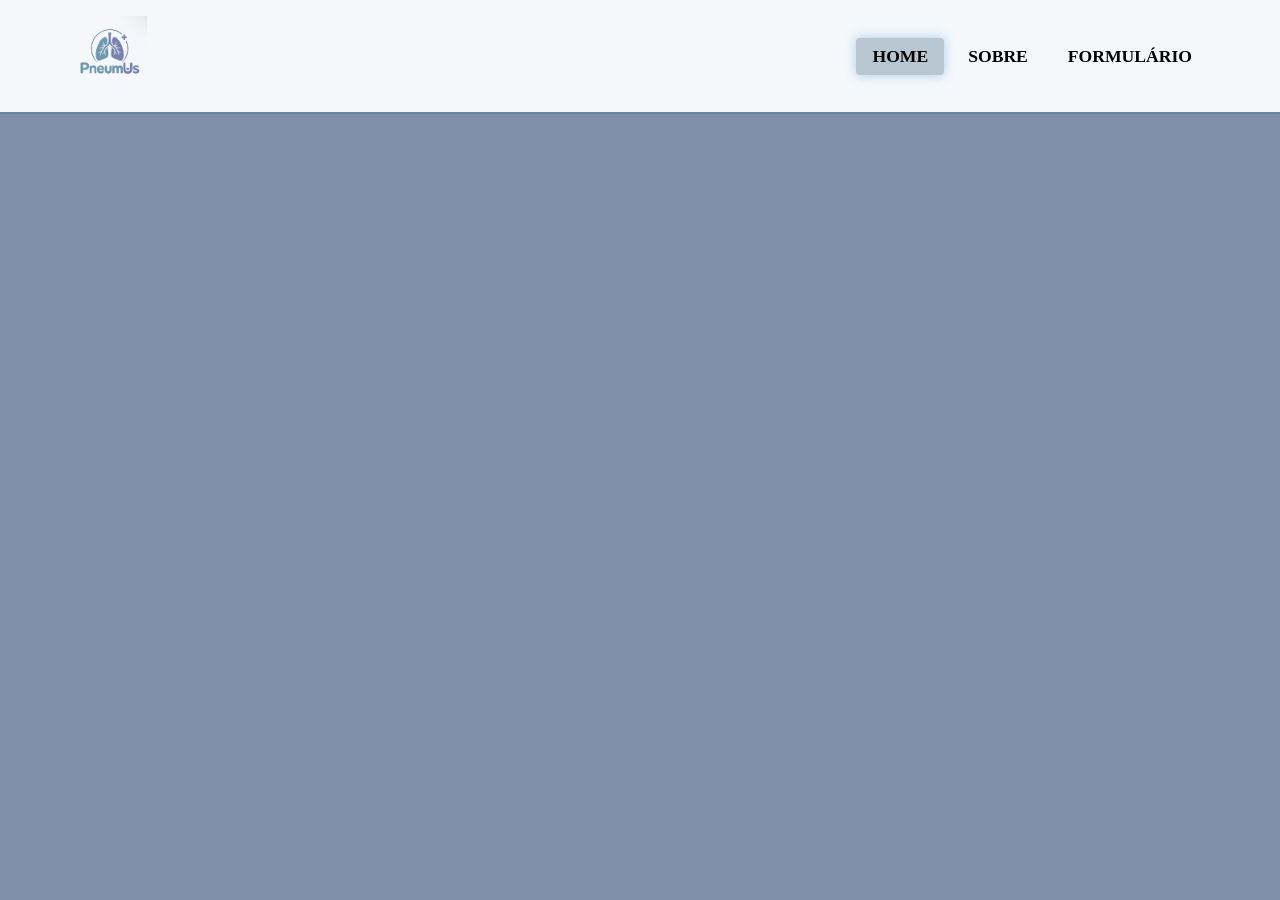
==== index.html @ 7780b3ae "Add files via upload" ====
<!DOCTYPE html>
<html lang="pt-br">
    <head>
        <title>PneumUs - Home</title>
        <meta charset="UTF-8">
        <link rel="icon" type="image/jpg" href="componentes/img/logo.jpg">
        <link rel="stylesheet" href="componentes/style.css">
    </head>
    <body>
        <header>
            <div class="nav-container">
                <a style="margin-right: 20px;" href="#" class="logo"><img src="componentes/img/logo.jpg" width="75" height="75"></span></a>
                <nav>
                    <ul class="nav-menu">
                        <li><a href="#" class="nav-link active">Home</a></li>
                        <li><a href="componentes/" class="nav-link">Sobre</a></li>
                        <li><a href="componentes/" class="nav-link">Formulário</a></li>
                    </ul>
                </nav>
            </div>
        </header>
        <main>
            <h1>PneumUs</h1>
        </main>
    </body>
</html>
---- componentes/style.css ----
:root {
    --azul-acizentado: #8090AA;
    --azul-escuro: rgb(36, 103, 192);
    --azul-medio: rgba(102, 128, 156, 0.96);;
    --azul-vibrante: #1E88E5;
    --azul-claro: #64B5F6;
    --azul-neon: #00A8FF;
    --branco: #F5F9FF;
    --cinza-azulado: #000000;
}

* {
    margin: 0;
    padding: 0;
    box-sizing: border-box;
    scrollbar-width: none;
    -ms-overflow-style: none;
}

*::-webkit-scrollbar {
    display: none;
}

html {
    scroll-behavior: smooth;
}

body {
    background-color: var(--azul-acizentado);
}

header {
    background: rgba(244, 248, 251, 1);
    border-bottom: 2px solid var(--azul-medio);
    position: fixed;
    width: 100%;
    top: 0;
    z-index: 1000;
    backdrop-filter: blur(12px);
    -webkit-backdrop-filter: blur(12px);
}

.nav-container {
    max-width: 1200px;
    margin: 0 auto;
    display: flex;
    justify-content: space-between;
    align-items: center;
    padding: 1rem 2rem;
}

.logo {
    font-family: var(--font-header);
    font-size: 1.3rem;
    font-weight: bold;
    color: var(--branco);
    text-decoration: none;
    letter-spacing: 1px;
}

.logo span {
    color: var(--azul-neon);
}

nav {
    display: flex;
    align-items: center;
    gap: 1.5rem;
}

.nav-menu {
    display: flex;
    list-style: none;
    gap: 0.5rem;
    align-items: center;
}

.nav-menu li {
    position: relative;
}

.nav-link {
    font-family: var(--font-sub);
    color: var(--cinza-azulado);
    text-decoration: none;
    font-size: 1.1rem;
    font-weight: 600;
    text-transform: uppercase;
    text-align: center;
    padding: 0.5rem 1rem;
    border-radius: 4px;
    transition: var(--transition);
    display: block;
}

.nav-link:hover,
.nav-link.active,
.nav-menu li:hover>.nav-link {
    color: var(--cinza-azulado) !important;
    background: rgba(5, 50, 86, 0.25) !important;
    box-shadow: 0 0 12px rgba(0, 98, 179, 0.3);
}

@keyframes menuFade {
    from {
        opacity: 0;
        transform: translateX(-50%) translateY(5px);
    }
    to {
        opacity: 1;
        transform: translateX(-50%) translateY(0);
    }
}
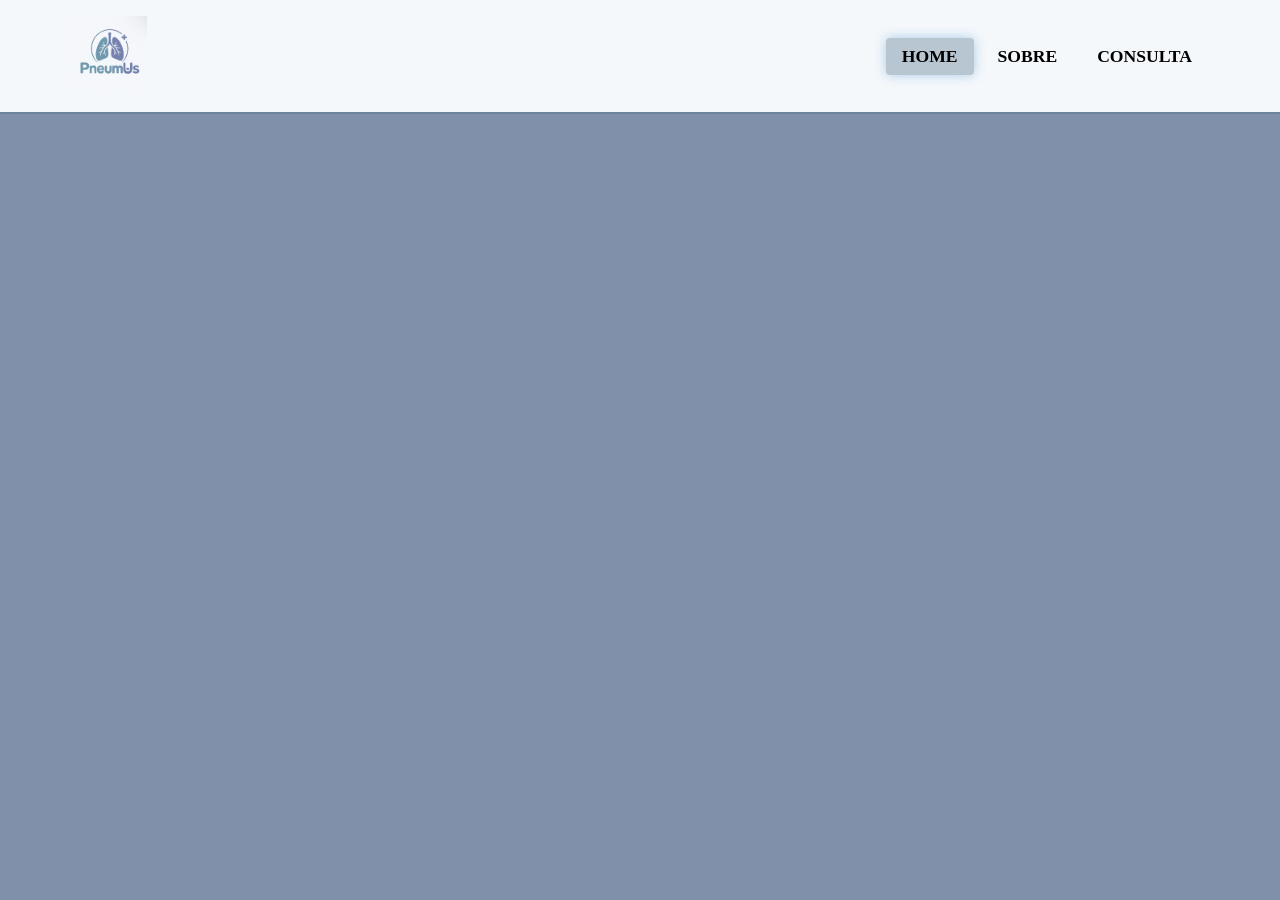
==== commit 3b5a36aa: "Update navigation links in index.html" ====
--- a/index.html
+++ b/index.html
@@ -14,7 +14,7 @@
                     <ul class="nav-menu">
                         <li><a href="#" class="nav-link active">Home</a></li>
                         <li><a href="componentes/" class="nav-link">Sobre</a></li>
-                        <li><a href="componentes/" class="nav-link">Formulário</a></li>
+                        <li><a href="componentes/" class="nav-link">Consulta</a></li>
                     </ul>
                 </nav>
             </div>
@@ -23,4 +23,4 @@
             <h1>PneumUs</h1>
         </main>
     </body>
-</html>+</html>
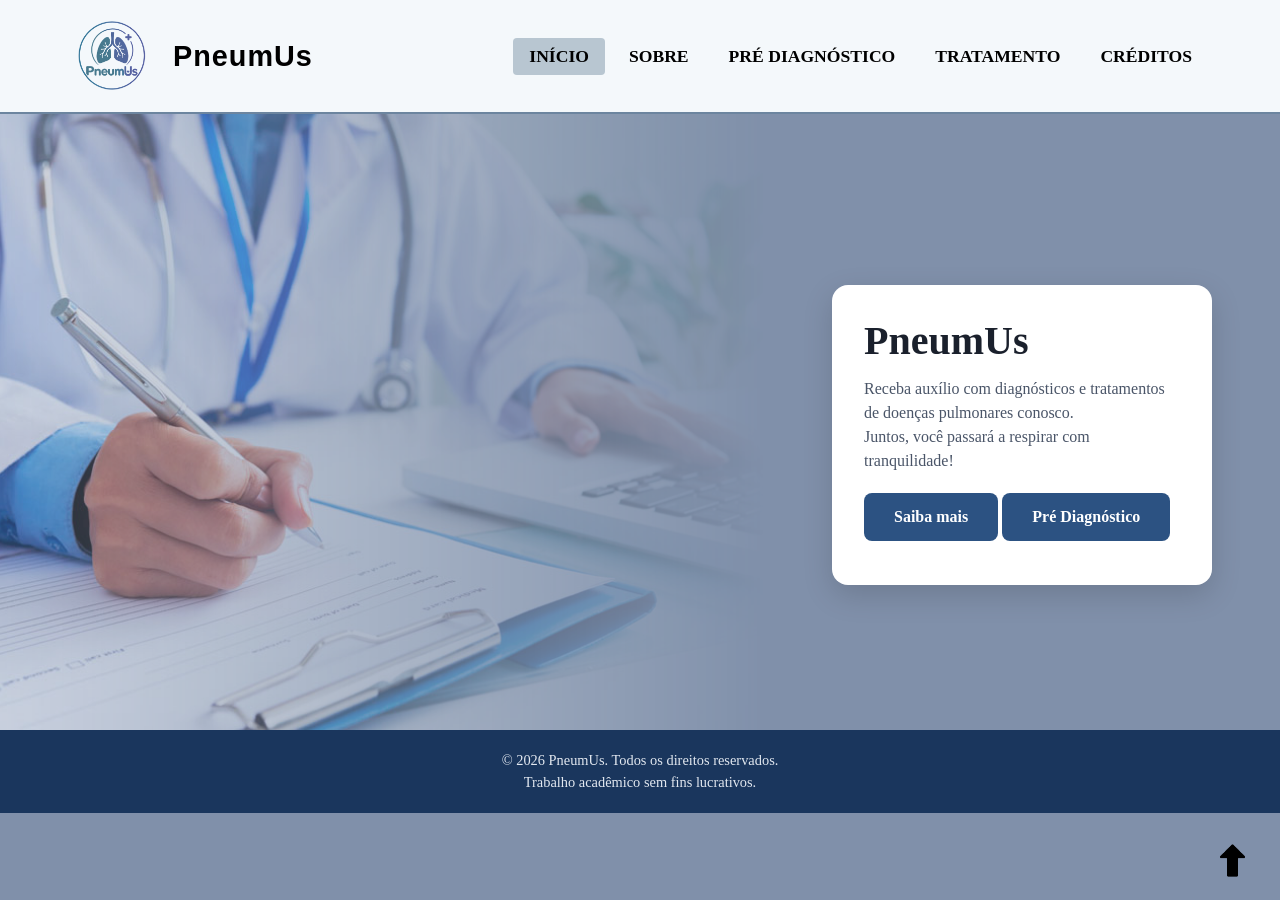
==== commit 49aef6a8: "Add files via upload" ====
--- a/index.html
+++ b/index.html
@@ -3,24 +3,38 @@
     <head>
         <title>PneumUs - Home</title>
         <meta charset="UTF-8">
-        <link rel="icon" type="image/jpg" href="componentes/img/logo.jpg">
+        <link rel="icon" type="image/jpg" href="componentes/img/logo.png">
         <link rel="stylesheet" href="componentes/style.css">
     </head>
     <body>
         <header>
             <div class="nav-container">
-                <a style="margin-right: 20px;" href="#" class="logo"><img src="componentes/img/logo.jpg" width="75" height="75"></span></a>
+                <div class="brand">
+                    <a style="margin-right: 20px;" href="#" class="logo"><img src="componentes/img/logo.png" width="75" height="75"></a>
+                    <a style="margin-right: 20px;" href="#" class="logof">PneumUs</a>
+                </div>
                 <nav>
                     <ul class="nav-menu">
-                        <li><a href="#" class="nav-link active">Home</a></li>
-                        <li><a href="componentes/" class="nav-link">Sobre</a></li>
-                        <li><a href="componentes/" class="nav-link">Consulta</a></li>
+                        <li><a href="#" class="nav-link active">Início</a></li>
+                        <li><a href="componentes/sobre.html" class="nav-link">Sobre</a></li>
+                        <li><a href="componentes/diagnostico.html" class="nav-link">Pré Diagnóstico</a></li>
+                        <li><a href="componentes/tratamento.html" class="nav-link">Tratamento</a></li>
+                        <li><a href="componentes/creditos.html" class="nav-link">Créditos</a></li>
                     </ul>
                 </nav>
             </div>
         </header>
         <main>
-            <h1>PneumUs</h1>
+            <div class="card-info">
+                <h2>PneumUs</h2>
+                <p>Receba auxílio com diagnósticos e tratamentos de doenças pulmonares conosco.<br>Juntos, você passará a respirar com tranquilidade!</p>
+                <a href="componentes/sobre.html" class="card-botao">Saiba mais</a>
+                <a href="componentes/diagnostico.html" class="card-botao">Pré Diagnóstico</a>
+            </div>
         </main>
+        <footer class="rodape">
+            <a class="ancora" href="#"><img src="componentes/img/seta.png" width="35" height="35"></a>
+            <p>&copy; 2026 PneumUs. Todos os direitos reservados.<br>Trabalho acadêmico sem fins lucrativos.</p>
+        </footer>
     </body>
-</html>
+</html>
--- a/componentes/style.css
+++ b/componentes/style.css
@@ -1,113 +1,800 @@
 :root {
-    --azul-acizentado: #8090AA;
-    --azul-escuro: rgb(36, 103, 192);
-    --azul-medio: rgba(102, 128, 156, 0.96);;
-    --azul-vibrante: #1E88E5;
-    --azul-claro: #64B5F6;
-    --azul-neon: #00A8FF;
-    --branco: #F5F9FF;
-    --cinza-azulado: #000000;
+  --azul-acizentado: #8090AA;
+  --azul-escuro: rgb(36, 103, 192);
+  --azul-medio: rgba(102, 128, 156, 0.96);
+  ;
+  --azul-vibrante: #002b51;
+  --azul-claro: #64B5F6;
+  --azul-neon: #00A8FF;
+  --branco: #000000;
+  --blanco: #FFFFFF;
+  --cinza-azulado: #000000;
+  --font-header: 'Orbitron', sans-serif;
+  --transition: all 0.3s ease;
 }
 
 * {
-    margin: 0;
-    padding: 0;
-    box-sizing: border-box;
-    scrollbar-width: none;
-    -ms-overflow-style: none;
+  margin: 0;
+  padding: 0;
+  box-sizing: border-box;
+  scrollbar-width: none;
+  -ms-overflow-style: none;
 }
 
 *::-webkit-scrollbar {
-    display: none;
+  display: none;
 }
 
 html {
-    scroll-behavior: smooth;
+  scroll-behavior: smooth;
 }
 
 body {
-    background-color: var(--azul-acizentado);
+  height: auto;
+  min-height: 100%;
+  margin: 0;
+  display: flex;
+  flex-direction: column;
+  background: var(--azul-acizentado);
+  padding: 0;
 }
 
 header {
-    background: rgba(244, 248, 251, 1);
-    border-bottom: 2px solid var(--azul-medio);
-    position: fixed;
-    width: 100%;
-    top: 0;
-    z-index: 1000;
-    backdrop-filter: blur(12px);
-    -webkit-backdrop-filter: blur(12px);
+  background: rgba(244, 248, 251, 1);
+  border-bottom: 2px solid var(--azul-medio);
+  position: fixed;
+  width: 100%;
+  top: 0;
+  z-index: 1000;
+  backdrop-filter: blur(12px);
+  -webkit-backdrop-filter: blur(12px);
 }
 
 .nav-container {
-    max-width: 1200px;
-    margin: 0 auto;
-    display: flex;
-    justify-content: space-between;
-    align-items: center;
-    padding: 1rem 2rem;
+  max-width: 1200px;
+  margin: 0 auto;
+  display: flex;
+  justify-content: space-between;
+  align-items: center;
+  padding: 1rem 2rem;
+}
+
+.brand {
+  display: flex;
+  align-items: center;
+  gap: 1px;
+}
+
+.logo img {
+  width: 80px;
+  height: auto;
+  display: block;
 }
 
 .logo {
-    font-family: var(--font-header);
-    font-size: 1.3rem;
-    font-weight: bold;
-    color: var(--branco);
-    text-decoration: none;
-    letter-spacing: 1px;
+  font-family: var(--font-header);
+  font-size: 1.8rem;
+  font-weight: bold;
+  color: var(--branco);
+  text-decoration: none;
+  letter-spacing: 1px;
+}
+
+.logof {
+  font-family: var(--font-header);
+  font-size: 1.8rem;
+  font-weight: bold;
+  color: var(--branco);
+  text-decoration: none;
+  letter-spacing: 1px;
 }
 
 .logo span {
-    color: var(--azul-neon);
+  color: var(--azul-neon);
 }
 
 nav {
-    display: flex;
-    align-items: center;
-    gap: 1.5rem;
+  display: flex;
+  align-items: center;
+  gap: 1.5rem;
 }
 
 .nav-menu {
-    display: flex;
-    list-style: none;
-    gap: 0.5rem;
-    align-items: center;
+  display: flex;
+  list-style: none;
+  gap: 0.5rem;
+  align-items: center;
 }
 
 .nav-menu li {
-    position: relative;
+  position: relative;
 }
 
 .nav-link {
-    font-family: var(--font-sub);
-    color: var(--cinza-azulado);
-    text-decoration: none;
-    font-size: 1.1rem;
-    font-weight: 600;
-    text-transform: uppercase;
-    text-align: center;
-    padding: 0.5rem 1rem;
-    border-radius: 4px;
-    transition: var(--transition);
-    display: block;
+  font-family: var(--font-sub);
+  color: var(--cinza-azulado);
+  text-decoration: none;
+  font-size: 1.1rem;
+  font-weight: 600;
+  text-transform: uppercase;
+  text-align: center;
+  padding: 0.5rem 1rem;
+  border-radius: 4px;
+  transition: var(--transition);
+  display: block;
 }
 
 .nav-link:hover,
 .nav-link.active,
 .nav-menu li:hover>.nav-link {
-    color: var(--cinza-azulado) !important;
-    background: rgba(5, 50, 86, 0.25) !important;
-    box-shadow: 0 0 12px rgba(0, 98, 179, 0.3);
+  color: var(--cinza-azulado) !important;
+  background: rgba(5, 50, 86, 0.25) !important;
 }
 
 @keyframes menuFade {
-    from {
-        opacity: 0;
-        transform: translateX(-50%) translateY(5px);
-    }
-    to {
-        opacity: 1;
-        transform: translateX(-50%) translateY(0);
-    }
+  from {
+    opacity: 0;
+    transform: translateX(-50%) translateY(5px);
+  }
+
+  to {
+    opacity: 1;
+    transform: translateX(-50%) translateY(0);
+  }
+}
+
+main {
+  width: 100%;
+  min-height: 730px;
+  position: relative;
+  background: var(--azul-acizentado);
+  display: flex;
+  align-items: center;
+  justify-content: flex-end;
+  padding: 132px 6% 40px 0;
+}
+
+main::after {
+  content: "";
+  position: absolute;
+  top: 0;
+  left: 0;
+  bottom: 0;
+  width: 60%;
+  height: 730px;
+  background-image: url('img/consultorio.png');
+  background-size: cover;
+  background-position: center;
+  opacity: 0.7;
+  z-index: 1;
+  -webkit-mask-image: linear-gradient(to right, black 0%, transparent 100%);
+  mask-image: linear-gradient(to right, black 0%, transparent 100%);
+}
+
+.diag-container {
+  width: 100%;
+  background: var(--azul-acizentado);
+  display: flex;
+  flex-direction: column;
+  align-items: center;
+  padding-top: 130px;
+  padding-bottom: 80px;
+  gap: 35px;
+  box-sizing: border-box;
+}
+
+.trat-container {
+  width: 100%;
+  min-height: 1375px;
+  height: auto;
+
+  background: var(--azul-acizentado);
+
+  display: flex;
+  flex-direction: column;
+  align-items: center;
+
+  padding: 130px 30px 80px;
+  gap: 35px;
+  box-sizing: border-box;
+}
+
+.trat-container .titulo {
+    position: relative;
+    margin: 0 auto;
+    text-align: center;
+}
+
+.cred-container {
+  width: 100%;
+  min-height: 400px;
+  height: auto;
+
+  background: var(--azul-acizentado);
+
+  display: flex;
+  flex-direction: column;
+  align-items: center;
+
+  padding: 130px 30px 80px;
+  gap: 35px;
+  box-sizing: border-box;
+}
+
+.cred-container .titulo {
+    position: relative;
+    margin: 0 auto;
+    text-align: center;
+}
+
+#questionario {
+  position: static;
+  top: auto;
+  left: auto;
+  transform: none;
+  margin: 0 auto;
+  width: 100%;
+  max-width: 1000px;
+  background-color: #ffffff;
+  padding: 40px;
+  border-radius: 8px;
+  box-shadow: 0px 4px 6px rgba(0, 0, 0, 0.1);
+}
+
+.card-sobre h2 {
+  color: #1a202c;
+  font-size: 2.5rem;
+  line-height: 1.2;
+  margin-bottom: 12px;
+}
+
+.card-sobre p {
+  margin-top: 20px;
+  color: #4a5568;
+  font-size: 1.3rem;
+  line-height: 1.5;
+  margin-bottom: 20px;
+}
+
+.card-botao {
+  display: inline-block;
+  background: #2c5282;
+  color: white;
+  padding: 15px 30px;
+  border-radius: 8px;
+  text-decoration: none;
+  font-weight: bold;
+  transition: background 0.2s;
+}
+
+.card-botao:hover {
+  background: #1a365d;
+}
+
+.card-sobre1 h2 {
+  color: #1a202c;
+  font-size: 2.5rem;
+  line-height: 1.2;
+  margin-bottom: 12px;
+}
+
+.card-sobre1 p {
+  margin-top: 20px;
+  color: #4a5568;
+  font-size: 1.3rem;
+  line-height: 1.5;
+  margin-bottom: 20px;
+}
+
+.card-sobre1 h5 {
+  margin-top: -25px;
+  margin-bottom: 25px;
+  font-size: 0.9rem;
+  color: #4a5568;
+}
+
+.card-botao {
+  display: inline-block;
+  background: #2c5282;
+  color: white;
+  padding: 15px 30px;
+  border-radius: 8px;
+  text-decoration: none;
+  font-weight: bold;
+  transition: background 0.2s;
+}
+
+.card-botao:hover {
+  background: #1a365d;
+}
+
+.card-sobre2 h2 {
+  color: #1a202c;
+  font-size: 2.5rem;
+  line-height: 1.2;
+  margin-bottom: 12px;
+}
+
+.card-sobre2 p {
+  margin-top: 20px;
+  color: #4a5568;
+  font-size: 1.3rem;
+  line-height: 1.5;
+  margin-bottom: 20px;
+}
+
+.card-botao {
+  display: inline-block;
+  background: #2c5282;
+  color: white;
+  padding: 15px 30px;
+  border-radius: 8px;
+  text-decoration: none;
+  font-weight: bold;
+  transition: background 0.2s;
+}
+
+.card-botao:hover {
+  background: #1a365d;
+}
+
+.card-info {
+  position: absolute;
+  left: 65%;
+  top: 39%;
+  transform: translateY(-50%);
+  right: auto;
+  margin-left: 0;
+  z-index: 2;
+  width: 380px;
+  height: 300px;
+  background: #ffffff;
+  border-radius: 16px;
+  padding: 32px;
+  box-shadow: 0 10px 30px rgba(0, 0, 0, 0.15);
+  transition: all 0.3s ease;
+  transform: translateY(0);
+}
+
+.card-info:hover {
+  transform: translateY(-8px);
+  box-shadow: 0 20px 40px rgba(0, 0, 0, 0.2);
+}
+
+.card-tag {
+  display: inline-block;
+  background: #e8f0fe;
+  color: #2c5282;
+  padding: 4px 12px;
+  border-radius: 20px;
+  font-size: 0.8rem;
+  font-weight: bold;
+  margin-bottom: 12px;
+}
+
+.card-info h2 {
+  color: #1a202c;
+  font-size: 2.5rem;
+  line-height: 1.2;
+  margin-bottom: 12px;
+}
+
+.card-info p {
+  color: #4a5568;
+  line-height: 1.5;
+  margin-bottom: 20px;
+}
+
+.card-botao {
+  display: inline-block;
+  background: #2c5282;
+  color: white;
+  padding: 15px 30px;
+  border-radius: 8px;
+  text-decoration: none;
+  font-weight: bold;
+  transition: background 0.2s;
+}
+
+.card-botao:hover {
+  background: #1a365d;
+}
+
+footer {
+  position: relative;
+  z-index: 10;
+  background: #1a365d;
+  color: #e2e8f0;
+  text-align: center;
+  padding: 20px 2rem;
+  font-size: 0.9rem;
+  line-height: 1.5;
+  width: 100%;
+  margin-top: 0;
+}
+
+
+.ancora {
+  position: fixed;
+  bottom: 15px;
+  right: 30px;
+}
+
+.ancora img {
+  transition: transform 0.3s ease-in-out;
+}
+
+.ancora img:hover {
+  transform: scale(1.2);
+  transition-duration: 500ms;
+}
+
+#resultado {
+  display: block;
+  position: relative;
+  z-index: 1;
+  width: 100%;
+  margin-top: 20px;
+  padding: 15px;
+  box-sizing: border-box;
+  color: #1a202c;
+  background-color: #f4f8fb;
+  border-radius: 8px;
+  overflow-wrap: break-word;
+}
+
+#resultado h2 {
+  margin-bottom: 15px;
+  color: #1a202c;
+  font-size: 1.5rem;
+}
+
+.condicao-resultado {
+  margin: 15px 0;
+  padding: 15px;
+  background: #ffffff;
+  border-left: 4px solid #2c5282;
+  border-radius: 6px;
+}
+
+.condicao-resultado h3 {
+  margin-bottom: 8px;
+  color: #2c5282;
+}
+
+#resultado p {
+  margin: 10px 0;
+  line-height: 1.6;
+}
+
+
+.modulo {
+  margin: 24px 0;
+}
+
+.modulo h2 {
+  margin-bottom: 16px;
+  color: #2c5282;
+}
+
+.pergunta {
+  border: 0;
+  border-bottom: 1px solid #d9e2ec;
+  padding: 16px 0;
+  margin: 0;
+}
+
+.pergunta legend {
+  font-weight: 600;
+  margin-bottom: 12px;
+  line-height: 1.5;
+}
+
+.opcao-resposta {
+  display: inline-flex;
+  align-items: center;
+  gap: 5px;
+  margin: 6px 12px 6px 0;
+  font-size: 0.95rem;
+}
+
+.opcao-resposta input {
+  accent-color: #2c5282;
+}
+
+#perguntas section[hidden] {
+  display: none !important;
+}
+
+#questionario button[type="submit"] {
+  margin-top: 20px;
+  padding: 12px 20px;
+  border: 0;
+  border-radius: 6px;
+  background: #2c5282;
+  color: white;
+  cursor: pointer;
+}
+
+#resultado {
+  margin-top: 24px;
+  padding: 16px;
+  background: #f4f8fb;
+  border-radius: 8px;
+  overflow-wrap: break-word;
+}
+
+#resultado h2 {
+  margin-bottom: 14px;
+  color: #1a202c;
+}
+
+.condicao-resultado {
+  margin: 16px 0;
+  padding: 15px;
+  background: white;
+  border-left: 4px solid #2c5282;
+  border-radius: 6px;
+}
+
+.condicao-resultado h3 {
+  margin-bottom: 8px;
+  color: #2c5282;
+}
+
+#resultado p {
+  margin: 10px 0;
+  line-height: 1.6;
+}
+
+@media (max-width: 600px) {
+  #questionario {
+    padding: 20px;
+  }
+
+  .opcao-resposta {
+    display: flex;
+    margin: 10px 0;
+  }
+}
+
+.card-diag {
+  position: static;
+  margin: 0 auto 30px auto;
+  transform: none;
+  width: 100%;
+  max-width: 1000px;
+  background: #ffffff;
+  border-radius: 16px;
+  padding: 32px;
+  box-shadow: 0 10px 30px rgba(0,0,0,0.15);
+}
+
+.card-diag h2 {
+  color: #1a202c;
+  font-size: 2.3rem;
+  line-height: 1.2;
+  margin-bottom: 12px;
+}
+
+.card-diag p {
+  margin-top: 20px;
+  color: #4a5568;
+  font-size: 1.3rem;
+  line-height: 1.5;
+  margin-bottom: 20px;
+}
+
+.titulo,
+.card-diag,
+#questionario {
+  position: static;
+  transform: none;
+  margin: 0 auto;
+}
+
+#perguntas {
+  display: flex;
+  flex-direction: column;
+  gap: 16px;
+}
+
+.sobre-container {
+  width: 100%;
+  height: auto;
+  min-height: 100vh;
+  background: var(--azul-acizentado);
+
+  display: flex;
+  flex-direction: column;
+  align-items: center;
+
+  padding: 130px 30px 80px;
+  gap: 35px;
+}
+
+.titulo {
+    display: block;
+    position: relative;
+
+    width: 100%;
+    max-width: none;
+
+    margin: 0 0 10px;
+    padding: 20px 0;
+
+    text-align: center;
+    color: #FFFFFF;
+    font-size: 3.2rem;
+    font-weight: bold;
+
+    -webkit-text-stroke-width: 1.3px;
+    -webkit-text-stroke-color: #1a365d;
+}
+
+.card-sobre,
+.card-sobre1,
+.card-sobre2 {
+    position: relative;
+
+    margin: 0;
+    transform: none;
+
+    width: 100%;
+    max-width: 1000px;
+    height: auto;
+
+    background: #ffffff;
+    border-radius: 16px;
+    padding: 32px;
+
+    box-shadow: 0 10px 30px rgba(0, 0, 0, 0.15);
+
+    transition: all 0.3s ease;
+}
+
+.card-trat {
+    position: relative;
+
+    margin: 0;
+    transform: none;
+
+    width: 100%;
+    max-width: 1000px;
+    height: auto;
+
+    background: #ffffff;
+    border-radius: 16px;
+    padding: 32px;
+
+    box-shadow: 0 10px 30px rgba(0, 0, 0, 0.15);
+
+    transition: all 0.3s ease;
+}
+
+.card-trat h2 {
+  color: #1a202c;
+  font-size: 2.5rem;
+  line-height: 1.2;
+  margin-bottom: 12px;
+}
+
+.card-trat p {
+  margin-top: 20px;
+  color: #4a5568;
+  font-size: 1.3rem;
+  line-height: 1.5;
+  margin-bottom: 20px;
+}
+
+.card-trat h5 {
+  margin-top: 20px;
+  font-size: 0.9rem;
+  color: #4a5568;
+}
+
+.card-cred {
+    position: relative;
+
+    margin: 0;
+    transform: none;
+
+    width: 100%;
+    max-width: 1000px;
+    height: auto;
+
+    background: #ffffff;
+    border-radius: 16px;
+    padding: 32px;
+
+    box-shadow: 0 10px 30px rgba(0, 0, 0, 0.15);
+
+    transition: all 0.3s ease;
+}
+
+.card-cred h2 {
+  color: #1a202c;
+  font-size: 2.5rem;
+  line-height: 1.2;
+  margin-bottom: 12px;
+}
+
+.card-cred p {
+  margin-top: 20px;
+  color: #4a5568;
+  font-size: 1.3rem;
+  line-height: 1.5;
+}
+
+.card-cred h3 {
+  margin-top: 15px;
+  font-size: 1.1rem;
+  color: #4a5568;
+}
+
+#form-hospitais {
+    display: flex;
+    flex-direction: column;
+    gap: 12px;
+    margin-top: 20px;
+}
+
+#form-hospitais label {
+    font-weight: bold;
+    color: #1a202c;
+}
+
+#form-hospitais select {
+    padding: 12px;
+    border: 1px solid #cbd5e0;
+    border-radius: 6px;
+    font-size: 1rem;
+}
+
+#form-hospitais button {
+    padding: 12px 20px;
+    border: none;
+    border-radius: 6px;
+    background: #2c5282;
+    color: white;
+    font-weight: bold;
+    cursor: pointer;
+    transition: background 0.3s;
+}
+
+#form-hospitais button:hover {
+    background: #1a365d;
+}
+
+#resultado-hospitais {
+    margin-top: 25px;
+}
+
+#resultado-hospitais[hidden] {
+    display: none;
+}
+
+#resultado-hospitais h3 {
+    color: #2c5282;
+    margin-bottom: 15px;
+}
+
+.hospital-card {
+    background: #f4f8fb;
+    border-left: 4px solid #2c5282;
+    border-radius: 6px;
+    padding: 20px;
+    margin-top: 15px;
+}
+
+.hospital-card h3 {
+    color: #1a365d;
+    margin-bottom: 10px;
+}
+
+.hospital-card p {
+    color: #4a5568;
+    font-size: 1rem;
+    line-height: 1.5;
+    margin: 8px 0;
 }
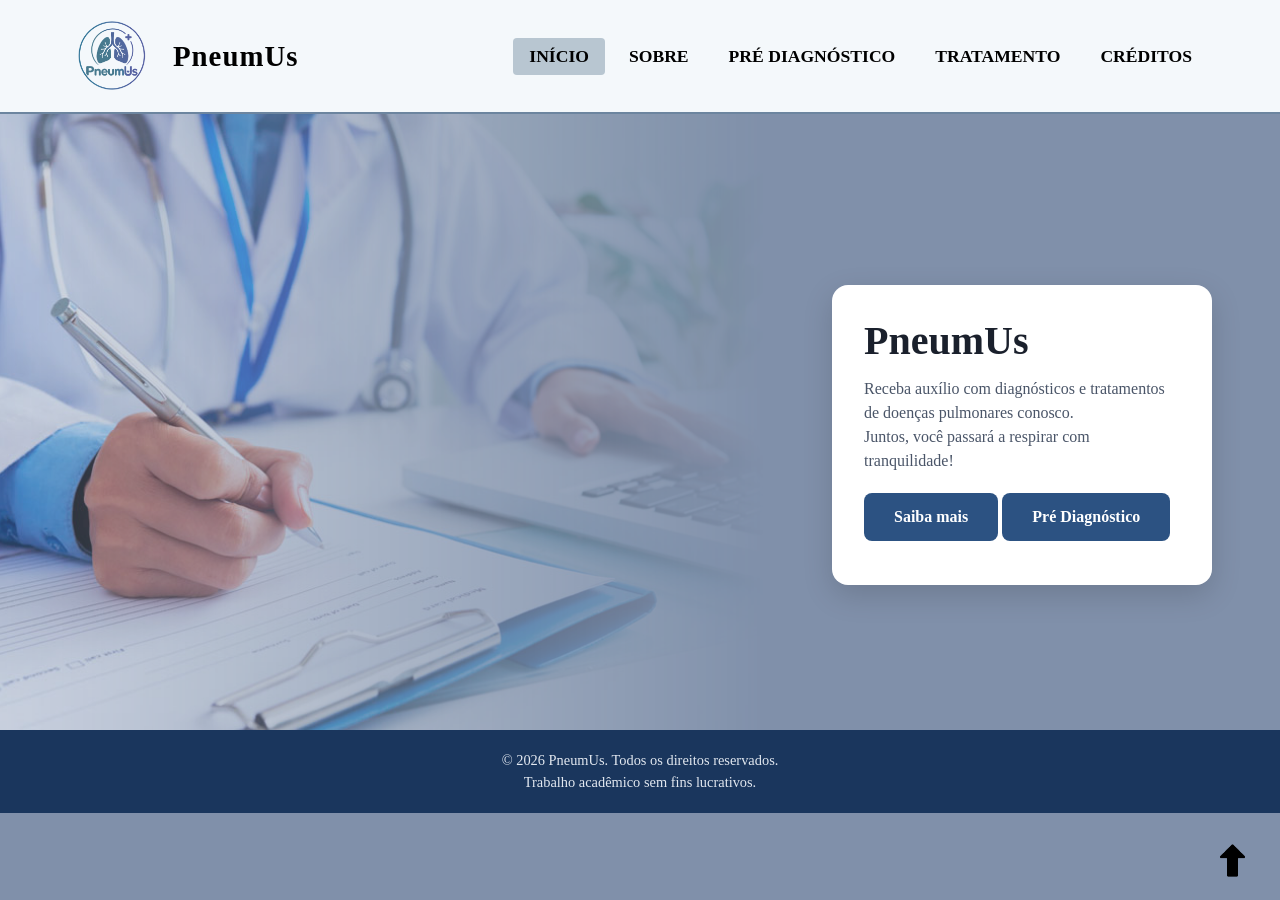
==== commit 4e035485: "Add files via upload" ====
--- a/index.html
+++ b/index.html
@@ -1,40 +1,41 @@
-<!DOCTYPE html>
-<html lang="pt-br">
-    <head>
-        <title>PneumUs - Home</title>
-        <meta charset="UTF-8">
-        <link rel="icon" type="image/jpg" href="componentes/img/logo.png">
-        <link rel="stylesheet" href="componentes/style.css">
-    </head>
-    <body>
-        <header>
-            <div class="nav-container">
-                <div class="brand">
-                    <a style="margin-right: 20px;" href="#" class="logo"><img src="componentes/img/logo.png" width="75" height="75"></a>
-                    <a style="margin-right: 20px;" href="#" class="logof">PneumUs</a>
-                </div>
-                <nav>
-                    <ul class="nav-menu">
-                        <li><a href="#" class="nav-link active">Início</a></li>
-                        <li><a href="componentes/sobre.html" class="nav-link">Sobre</a></li>
-                        <li><a href="componentes/diagnostico.html" class="nav-link">Pré Diagnóstico</a></li>
-                        <li><a href="componentes/tratamento.html" class="nav-link">Tratamento</a></li>
-                        <li><a href="componentes/creditos.html" class="nav-link">Créditos</a></li>
-                    </ul>
-                </nav>
-            </div>
-        </header>
-        <main>
-            <div class="card-info">
-                <h2>PneumUs</h2>
-                <p>Receba auxílio com diagnósticos e tratamentos de doenças pulmonares conosco.<br>Juntos, você passará a respirar com tranquilidade!</p>
-                <a href="componentes/sobre.html" class="card-botao">Saiba mais</a>
-                <a href="componentes/diagnostico.html" class="card-botao">Pré Diagnóstico</a>
-            </div>
-        </main>
-        <footer class="rodape">
-            <a class="ancora" href="#"><img src="componentes/img/seta.png" width="35" height="35"></a>
-            <p>&copy; 2026 PneumUs. Todos os direitos reservados.<br>Trabalho acadêmico sem fins lucrativos.</p>
-        </footer>
-    </body>
+<!DOCTYPE html>
+<html lang="pt-br">
+    <head>
+        <title>PneumUs - Home</title>
+        <meta charset="UTF-8">
+        <meta name="viewport" content="width=device-width, initial-scale=1.0">
+        <link rel="icon" type="image/jpg" href="componentes/img/logo.png">
+        <link rel="stylesheet" href="componentes/style.css">
+    </head>
+    <body>
+        <header>
+            <div class="nav-container">
+                <div class="brand">
+                    <a style="margin-right: 20px;" href="#" class="logo"><img src="componentes/img/logo.png" width="75" height="75"></a>
+                    <a style="margin-right: 20px;" href="#" class="logof">PneumUs</a>
+                </div>
+                <nav>
+                    <ul class="nav-menu">
+                        <li><a href="#" class="nav-link active">Início</a></li>
+                        <li><a href="componentes/sobre.html" class="nav-link">Sobre</a></li>
+                        <li><a href="componentes/diagnostico.html" class="nav-link">Pré Diagnóstico</a></li>
+                        <li><a href="componentes/tratamento.html" class="nav-link">Tratamento</a></li>
+                        <li><a href="componentes/creditos.html" class="nav-link">Créditos</a></li>
+                    </ul>
+                </nav>
+            </div>
+        </header>
+        <main>
+            <div class="card-info">
+                <h2>PneumUs</h2>
+                <p>Receba auxílio com diagnósticos e tratamentos de doenças pulmonares conosco.<br>Juntos, você passará a respirar com tranquilidade!</p>
+                <a href="componentes/sobre.html" class="card-botao">Saiba mais</a>
+                <a href="componentes/diagnostico.html" class="card-botao">Pré Diagnóstico</a>
+            </div>
+        </main>
+        <footer class="rodape">
+            <a class="ancora" href="#"><img src="componentes/img/seta.png" width="35" height="35"></a>
+            <p>&copy; 2026 PneumUs. Todos os direitos reservados.<br>Trabalho acadêmico sem fins lucrativos.</p>
+        </footer>
+    </body>
 </html>
--- a/componentes/style.css
+++ b/componentes/style.css
@@ -1,800 +1,1300 @@
-:root {
-  --azul-acizentado: #8090AA;
-  --azul-escuro: rgb(36, 103, 192);
-  --azul-medio: rgba(102, 128, 156, 0.96);
-  ;
-  --azul-vibrante: #002b51;
-  --azul-claro: #64B5F6;
-  --azul-neon: #00A8FF;
-  --branco: #000000;
-  --blanco: #FFFFFF;
-  --cinza-azulado: #000000;
-  --font-header: 'Orbitron', sans-serif;
-  --transition: all 0.3s ease;
-}
-
-* {
-  margin: 0;
-  padding: 0;
-  box-sizing: border-box;
-  scrollbar-width: none;
-  -ms-overflow-style: none;
-}
-
-*::-webkit-scrollbar {
-  display: none;
-}
-
-html {
-  scroll-behavior: smooth;
-}
-
-body {
-  height: auto;
-  min-height: 100%;
-  margin: 0;
-  display: flex;
-  flex-direction: column;
-  background: var(--azul-acizentado);
-  padding: 0;
-}
-
-header {
-  background: rgba(244, 248, 251, 1);
-  border-bottom: 2px solid var(--azul-medio);
-  position: fixed;
-  width: 100%;
-  top: 0;
-  z-index: 1000;
-  backdrop-filter: blur(12px);
-  -webkit-backdrop-filter: blur(12px);
-}
-
-.nav-container {
-  max-width: 1200px;
-  margin: 0 auto;
-  display: flex;
-  justify-content: space-between;
-  align-items: center;
-  padding: 1rem 2rem;
-}
-
-.brand {
-  display: flex;
-  align-items: center;
-  gap: 1px;
-}
-
-.logo img {
-  width: 80px;
-  height: auto;
-  display: block;
-}
-
-.logo {
-  font-family: var(--font-header);
-  font-size: 1.8rem;
-  font-weight: bold;
-  color: var(--branco);
-  text-decoration: none;
-  letter-spacing: 1px;
-}
-
-.logof {
-  font-family: var(--font-header);
-  font-size: 1.8rem;
-  font-weight: bold;
-  color: var(--branco);
-  text-decoration: none;
-  letter-spacing: 1px;
-}
-
-.logo span {
-  color: var(--azul-neon);
-}
-
-nav {
-  display: flex;
-  align-items: center;
-  gap: 1.5rem;
-}
-
-.nav-menu {
-  display: flex;
-  list-style: none;
-  gap: 0.5rem;
-  align-items: center;
-}
-
-.nav-menu li {
-  position: relative;
-}
-
-.nav-link {
-  font-family: var(--font-sub);
-  color: var(--cinza-azulado);
-  text-decoration: none;
-  font-size: 1.1rem;
-  font-weight: 600;
-  text-transform: uppercase;
-  text-align: center;
-  padding: 0.5rem 1rem;
-  border-radius: 4px;
-  transition: var(--transition);
-  display: block;
-}
-
-.nav-link:hover,
-.nav-link.active,
-.nav-menu li:hover>.nav-link {
-  color: var(--cinza-azulado) !important;
-  background: rgba(5, 50, 86, 0.25) !important;
-}
-
-@keyframes menuFade {
-  from {
-    opacity: 0;
-    transform: translateX(-50%) translateY(5px);
-  }
-
-  to {
-    opacity: 1;
-    transform: translateX(-50%) translateY(0);
-  }
-}
-
-main {
-  width: 100%;
-  min-height: 730px;
-  position: relative;
-  background: var(--azul-acizentado);
-  display: flex;
-  align-items: center;
-  justify-content: flex-end;
-  padding: 132px 6% 40px 0;
-}
-
-main::after {
-  content: "";
-  position: absolute;
-  top: 0;
-  left: 0;
-  bottom: 0;
-  width: 60%;
-  height: 730px;
-  background-image: url('img/consultorio.png');
-  background-size: cover;
-  background-position: center;
-  opacity: 0.7;
-  z-index: 1;
-  -webkit-mask-image: linear-gradient(to right, black 0%, transparent 100%);
-  mask-image: linear-gradient(to right, black 0%, transparent 100%);
-}
-
-.diag-container {
-  width: 100%;
-  background: var(--azul-acizentado);
-  display: flex;
-  flex-direction: column;
-  align-items: center;
-  padding-top: 130px;
-  padding-bottom: 80px;
-  gap: 35px;
-  box-sizing: border-box;
-}
-
-.trat-container {
-  width: 100%;
-  min-height: 1375px;
-  height: auto;
-
-  background: var(--azul-acizentado);
-
-  display: flex;
-  flex-direction: column;
-  align-items: center;
-
-  padding: 130px 30px 80px;
-  gap: 35px;
-  box-sizing: border-box;
-}
-
-.trat-container .titulo {
-    position: relative;
-    margin: 0 auto;
-    text-align: center;
-}
-
-.cred-container {
-  width: 100%;
-  min-height: 400px;
-  height: auto;
-
-  background: var(--azul-acizentado);
-
-  display: flex;
-  flex-direction: column;
-  align-items: center;
-
-  padding: 130px 30px 80px;
-  gap: 35px;
-  box-sizing: border-box;
-}
-
-.cred-container .titulo {
-    position: relative;
-    margin: 0 auto;
-    text-align: center;
-}
-
-#questionario {
-  position: static;
-  top: auto;
-  left: auto;
-  transform: none;
-  margin: 0 auto;
-  width: 100%;
-  max-width: 1000px;
-  background-color: #ffffff;
-  padding: 40px;
-  border-radius: 8px;
-  box-shadow: 0px 4px 6px rgba(0, 0, 0, 0.1);
-}
-
-.card-sobre h2 {
-  color: #1a202c;
-  font-size: 2.5rem;
-  line-height: 1.2;
-  margin-bottom: 12px;
-}
-
-.card-sobre p {
-  margin-top: 20px;
-  color: #4a5568;
-  font-size: 1.3rem;
-  line-height: 1.5;
-  margin-bottom: 20px;
-}
-
-.card-botao {
-  display: inline-block;
-  background: #2c5282;
-  color: white;
-  padding: 15px 30px;
-  border-radius: 8px;
-  text-decoration: none;
-  font-weight: bold;
-  transition: background 0.2s;
-}
-
-.card-botao:hover {
-  background: #1a365d;
-}
-
-.card-sobre1 h2 {
-  color: #1a202c;
-  font-size: 2.5rem;
-  line-height: 1.2;
-  margin-bottom: 12px;
-}
-
-.card-sobre1 p {
-  margin-top: 20px;
-  color: #4a5568;
-  font-size: 1.3rem;
-  line-height: 1.5;
-  margin-bottom: 20px;
-}
-
-.card-sobre1 h5 {
-  margin-top: -25px;
-  margin-bottom: 25px;
-  font-size: 0.9rem;
-  color: #4a5568;
-}
-
-.card-botao {
-  display: inline-block;
-  background: #2c5282;
-  color: white;
-  padding: 15px 30px;
-  border-radius: 8px;
-  text-decoration: none;
-  font-weight: bold;
-  transition: background 0.2s;
-}
-
-.card-botao:hover {
-  background: #1a365d;
-}
-
-.card-sobre2 h2 {
-  color: #1a202c;
-  font-size: 2.5rem;
-  line-height: 1.2;
-  margin-bottom: 12px;
-}
-
-.card-sobre2 p {
-  margin-top: 20px;
-  color: #4a5568;
-  font-size: 1.3rem;
-  line-height: 1.5;
-  margin-bottom: 20px;
-}
-
-.card-botao {
-  display: inline-block;
-  background: #2c5282;
-  color: white;
-  padding: 15px 30px;
-  border-radius: 8px;
-  text-decoration: none;
-  font-weight: bold;
-  transition: background 0.2s;
-}
-
-.card-botao:hover {
-  background: #1a365d;
-}
-
-.card-info {
-  position: absolute;
-  left: 65%;
-  top: 39%;
-  transform: translateY(-50%);
-  right: auto;
-  margin-left: 0;
-  z-index: 2;
-  width: 380px;
-  height: 300px;
-  background: #ffffff;
-  border-radius: 16px;
-  padding: 32px;
-  box-shadow: 0 10px 30px rgba(0, 0, 0, 0.15);
-  transition: all 0.3s ease;
-  transform: translateY(0);
-}
-
-.card-info:hover {
-  transform: translateY(-8px);
-  box-shadow: 0 20px 40px rgba(0, 0, 0, 0.2);
-}
-
-.card-tag {
-  display: inline-block;
-  background: #e8f0fe;
-  color: #2c5282;
-  padding: 4px 12px;
-  border-radius: 20px;
-  font-size: 0.8rem;
-  font-weight: bold;
-  margin-bottom: 12px;
-}
-
-.card-info h2 {
-  color: #1a202c;
-  font-size: 2.5rem;
-  line-height: 1.2;
-  margin-bottom: 12px;
-}
-
-.card-info p {
-  color: #4a5568;
-  line-height: 1.5;
-  margin-bottom: 20px;
-}
-
-.card-botao {
-  display: inline-block;
-  background: #2c5282;
-  color: white;
-  padding: 15px 30px;
-  border-radius: 8px;
-  text-decoration: none;
-  font-weight: bold;
-  transition: background 0.2s;
-}
-
-.card-botao:hover {
-  background: #1a365d;
-}
-
-footer {
-  position: relative;
-  z-index: 10;
-  background: #1a365d;
-  color: #e2e8f0;
-  text-align: center;
-  padding: 20px 2rem;
-  font-size: 0.9rem;
-  line-height: 1.5;
-  width: 100%;
-  margin-top: 0;
-}
-
-
-.ancora {
-  position: fixed;
-  bottom: 15px;
-  right: 30px;
-}
-
-.ancora img {
-  transition: transform 0.3s ease-in-out;
-}
-
-.ancora img:hover {
-  transform: scale(1.2);
-  transition-duration: 500ms;
-}
-
-#resultado {
-  display: block;
-  position: relative;
-  z-index: 1;
-  width: 100%;
-  margin-top: 20px;
-  padding: 15px;
-  box-sizing: border-box;
-  color: #1a202c;
-  background-color: #f4f8fb;
-  border-radius: 8px;
-  overflow-wrap: break-word;
-}
-
-#resultado h2 {
-  margin-bottom: 15px;
-  color: #1a202c;
-  font-size: 1.5rem;
-}
-
-.condicao-resultado {
-  margin: 15px 0;
-  padding: 15px;
-  background: #ffffff;
-  border-left: 4px solid #2c5282;
-  border-radius: 6px;
-}
-
-.condicao-resultado h3 {
-  margin-bottom: 8px;
-  color: #2c5282;
-}
-
-#resultado p {
-  margin: 10px 0;
-  line-height: 1.6;
-}
-
-
-.modulo {
-  margin: 24px 0;
-}
-
-.modulo h2 {
-  margin-bottom: 16px;
-  color: #2c5282;
-}
-
-.pergunta {
-  border: 0;
-  border-bottom: 1px solid #d9e2ec;
-  padding: 16px 0;
-  margin: 0;
-}
-
-.pergunta legend {
-  font-weight: 600;
-  margin-bottom: 12px;
-  line-height: 1.5;
-}
-
-.opcao-resposta {
-  display: inline-flex;
-  align-items: center;
-  gap: 5px;
-  margin: 6px 12px 6px 0;
-  font-size: 0.95rem;
-}
-
-.opcao-resposta input {
-  accent-color: #2c5282;
-}
-
-#perguntas section[hidden] {
-  display: none !important;
-}
-
-#questionario button[type="submit"] {
-  margin-top: 20px;
-  padding: 12px 20px;
-  border: 0;
-  border-radius: 6px;
-  background: #2c5282;
-  color: white;
-  cursor: pointer;
-}
-
-#resultado {
-  margin-top: 24px;
-  padding: 16px;
-  background: #f4f8fb;
-  border-radius: 8px;
-  overflow-wrap: break-word;
-}
-
-#resultado h2 {
-  margin-bottom: 14px;
-  color: #1a202c;
-}
-
-.condicao-resultado {
-  margin: 16px 0;
-  padding: 15px;
-  background: white;
-  border-left: 4px solid #2c5282;
-  border-radius: 6px;
-}
-
-.condicao-resultado h3 {
-  margin-bottom: 8px;
-  color: #2c5282;
-}
-
-#resultado p {
-  margin: 10px 0;
-  line-height: 1.6;
-}
-
-@media (max-width: 600px) {
-  #questionario {
-    padding: 20px;
-  }
-
-  .opcao-resposta {
-    display: flex;
-    margin: 10px 0;
-  }
-}
-
-.card-diag {
-  position: static;
-  margin: 0 auto 30px auto;
-  transform: none;
-  width: 100%;
-  max-width: 1000px;
-  background: #ffffff;
-  border-radius: 16px;
-  padding: 32px;
-  box-shadow: 0 10px 30px rgba(0,0,0,0.15);
-}
-
-.card-diag h2 {
-  color: #1a202c;
-  font-size: 2.3rem;
-  line-height: 1.2;
-  margin-bottom: 12px;
-}
-
-.card-diag p {
-  margin-top: 20px;
-  color: #4a5568;
-  font-size: 1.3rem;
-  line-height: 1.5;
-  margin-bottom: 20px;
-}
-
-.titulo,
-.card-diag,
-#questionario {
-  position: static;
-  transform: none;
-  margin: 0 auto;
-}
-
-#perguntas {
-  display: flex;
-  flex-direction: column;
-  gap: 16px;
-}
-
-.sobre-container {
-  width: 100%;
-  height: auto;
-  min-height: 100vh;
-  background: var(--azul-acizentado);
-
-  display: flex;
-  flex-direction: column;
-  align-items: center;
-
-  padding: 130px 30px 80px;
-  gap: 35px;
-}
-
-.titulo {
-    display: block;
-    position: relative;
-
-    width: 100%;
-    max-width: none;
-
-    margin: 0 0 10px;
-    padding: 20px 0;
-
-    text-align: center;
-    color: #FFFFFF;
-    font-size: 3.2rem;
-    font-weight: bold;
-
-    -webkit-text-stroke-width: 1.3px;
-    -webkit-text-stroke-color: #1a365d;
-}
-
-.card-sobre,
-.card-sobre1,
-.card-sobre2 {
-    position: relative;
-
-    margin: 0;
-    transform: none;
-
-    width: 100%;
-    max-width: 1000px;
-    height: auto;
-
-    background: #ffffff;
-    border-radius: 16px;
-    padding: 32px;
-
-    box-shadow: 0 10px 30px rgba(0, 0, 0, 0.15);
-
-    transition: all 0.3s ease;
-}
-
-.card-trat {
-    position: relative;
-
-    margin: 0;
-    transform: none;
-
-    width: 100%;
-    max-width: 1000px;
-    height: auto;
-
-    background: #ffffff;
-    border-radius: 16px;
-    padding: 32px;
-
-    box-shadow: 0 10px 30px rgba(0, 0, 0, 0.15);
-
-    transition: all 0.3s ease;
-}
-
-.card-trat h2 {
-  color: #1a202c;
-  font-size: 2.5rem;
-  line-height: 1.2;
-  margin-bottom: 12px;
-}
-
-.card-trat p {
-  margin-top: 20px;
-  color: #4a5568;
-  font-size: 1.3rem;
-  line-height: 1.5;
-  margin-bottom: 20px;
-}
-
-.card-trat h5 {
-  margin-top: 20px;
-  font-size: 0.9rem;
-  color: #4a5568;
-}
-
-.card-cred {
-    position: relative;
-
-    margin: 0;
-    transform: none;
-
-    width: 100%;
-    max-width: 1000px;
-    height: auto;
-
-    background: #ffffff;
-    border-radius: 16px;
-    padding: 32px;
-
-    box-shadow: 0 10px 30px rgba(0, 0, 0, 0.15);
-
-    transition: all 0.3s ease;
-}
-
-.card-cred h2 {
-  color: #1a202c;
-  font-size: 2.5rem;
-  line-height: 1.2;
-  margin-bottom: 12px;
-}
-
-.card-cred p {
-  margin-top: 20px;
-  color: #4a5568;
-  font-size: 1.3rem;
-  line-height: 1.5;
-}
-
-.card-cred h3 {
-  margin-top: 15px;
-  font-size: 1.1rem;
-  color: #4a5568;
-}
-
-#form-hospitais {
-    display: flex;
-    flex-direction: column;
-    gap: 12px;
-    margin-top: 20px;
-}
-
-#form-hospitais label {
-    font-weight: bold;
-    color: #1a202c;
-}
-
-#form-hospitais select {
-    padding: 12px;
-    border: 1px solid #cbd5e0;
-    border-radius: 6px;
-    font-size: 1rem;
-}
-
-#form-hospitais button {
-    padding: 12px 20px;
-    border: none;
-    border-radius: 6px;
-    background: #2c5282;
-    color: white;
-    font-weight: bold;
-    cursor: pointer;
-    transition: background 0.3s;
-}
-
-#form-hospitais button:hover {
-    background: #1a365d;
-}
-
-#resultado-hospitais {
-    margin-top: 25px;
-}
-
-#resultado-hospitais[hidden] {
-    display: none;
-}
-
-#resultado-hospitais h3 {
-    color: #2c5282;
-    margin-bottom: 15px;
-}
-
-.hospital-card {
-    background: #f4f8fb;
-    border-left: 4px solid #2c5282;
-    border-radius: 6px;
-    padding: 20px;
-    margin-top: 15px;
-}
-
-.hospital-card h3 {
-    color: #1a365d;
-    margin-bottom: 10px;
-}
-
-.hospital-card p {
-    color: #4a5568;
-    font-size: 1rem;
-    line-height: 1.5;
-    margin: 8px 0;
-}+:root {
+  --azul-acizentado: #8090AA;
+  --azul-escuro: rgb(36, 103, 192);
+  --azul-medio: rgba(102, 128, 156, 0.96);
+  ;
+  --azul-vibrante: #002b51;
+  --azul-claro: #64B5F6;
+  --azul-neon: #00A8FF;
+  --branco: #000000;
+  --blanco: #FFFFFF;
+  --cinza-azulado: #000000;
+  --font-header: 'Orbitron', sans-serif;
+  --transition: all 0.3s ease;
+}
+
+* {
+  margin: 0;
+  padding: 0;
+  box-sizing: border-box;
+  scrollbar-width: none;
+  -ms-overflow-style: none;
+}
+
+*::-webkit-scrollbar {
+  display: none;
+}
+
+html {
+  scroll-behavior: smooth;
+}
+
+body {
+  height: auto;
+  min-height: 100%;
+  margin: 0;
+  display: flex;
+  flex-direction: column;
+  background: var(--azul-acizentado);
+  padding: 0;
+}
+
+header {
+  background: rgba(244, 248, 251, 1);
+  border-bottom: 2px solid var(--azul-medio);
+  position: fixed;
+  width: 100%;
+  top: 0;
+  z-index: 1000;
+  backdrop-filter: blur(12px);
+  -webkit-backdrop-filter: blur(12px);
+}
+
+.nav-container {
+  max-width: 1200px;
+  margin: 0 auto;
+  display: flex;
+  justify-content: space-between;
+  align-items: center;
+  padding: 1rem 2rem;
+}
+
+.brand {
+  display: flex;
+  align-items: center;
+  gap: 1px;
+}
+
+.logo img {
+  width: 80px;
+  height: auto;
+  display: block;
+}
+
+.logo {
+  font-family: var(--font-header);
+  font-size: 1.8rem;
+  font-weight: bold;
+  color: var(--branco);
+  text-decoration: none;
+  letter-spacing: 1px;
+}
+
+.logof {
+  font-size: 1.8rem;
+  font-weight: bold;
+  color: var(--branco);
+  text-decoration: none;
+  letter-spacing: 1px;
+}
+
+.logo span {
+  color: var(--azul-neon);
+}
+
+nav {
+  display: flex;
+  align-items: center;
+  gap: 1.5rem;
+}
+
+.nav-menu {
+  display: flex;
+  list-style: none;
+  gap: 0.5rem;
+  align-items: center;
+}
+
+.nav-menu li {
+  position: relative;
+}
+
+.nav-link {
+  font-family: var(--font-sub);
+  color: var(--cinza-azulado);
+  text-decoration: none;
+  font-size: 1.1rem;
+  font-weight: 600;
+  text-transform: uppercase;
+  text-align: center;
+  padding: 0.5rem 1rem;
+  border-radius: 4px;
+  transition: var(--transition);
+  display: block;
+}
+
+.nav-link:hover,
+.nav-link.active,
+.nav-menu li:hover>.nav-link {
+  color: var(--cinza-azulado) !important;
+  background: rgba(5, 50, 86, 0.25) !important;
+}
+
+@keyframes menuFade {
+  from {
+    opacity: 0;
+    transform: translateX(-50%) translateY(5px);
+  }
+
+  to {
+    opacity: 1;
+    transform: translateX(-50%) translateY(0);
+  }
+}
+
+main {
+  width: 100%;
+  min-height: 730px;
+  position: relative;
+  background: var(--azul-acizentado);
+  display: flex;
+  align-items: center;
+  justify-content: flex-end;
+  padding: 132px 6% 40px 0;
+}
+
+main::after {
+  content: "";
+  position: absolute;
+  top: 0;
+  left: 0;
+  bottom: 0;
+  width: 60%;
+  height: 730px;
+  background-image: url('img/consultorio.png');
+  background-size: cover;
+  background-position: center;
+  opacity: 0.7;
+  z-index: 1;
+  -webkit-mask-image: linear-gradient(to right, black 0%, transparent 100%);
+  mask-image: linear-gradient(to right, black 0%, transparent 100%);
+}
+
+.diag-container {
+  width: 100%;
+  background: var(--azul-acizentado);
+  display: flex;
+  flex-direction: column;
+  align-items: center;
+  padding-top: 130px;
+  padding-bottom: 80px;
+  gap: 35px;
+  box-sizing: border-box;
+}
+
+.trat-container {
+  width: 100%;
+  min-height: 1375px;
+  height: auto;
+
+  background: var(--azul-acizentado);
+
+  display: flex;
+  flex-direction: column;
+  align-items: center;
+
+  padding: 130px 30px 80px;
+  gap: 35px;
+  box-sizing: border-box;
+}
+
+.trat-container .titulo {
+    position: relative;
+    margin: 0 auto;
+    text-align: center;
+}
+
+.cred-container {
+  width: 100%;
+  min-height: 400px;
+  height: auto;
+
+  background: var(--azul-acizentado);
+
+  display: flex;
+  flex-direction: column;
+  align-items: center;
+
+  padding: 130px 30px 80px;
+  gap: 35px;
+  box-sizing: border-box;
+}
+
+.cred-container .titulo {
+    position: relative;
+    margin: 0 auto;
+    text-align: center;
+}
+
+#questionario {
+  position: static;
+  top: auto;
+  left: auto;
+  transform: none;
+  margin: 0 auto;
+  width: 100%;
+  max-width: 1000px;
+  background-color: #ffffff;
+  padding: 40px;
+  border-radius: 8px;
+  box-shadow: 0px 4px 6px rgba(0, 0, 0, 0.1);
+}
+
+.card-sobre h2 {
+  color: #1a202c;
+  font-size: 2.5rem;
+  line-height: 1.2;
+  margin-bottom: 12px;
+}
+
+.card-sobre p {
+  margin-top: 20px;
+  color: #4a5568;
+  font-size: 1.3rem;
+  line-height: 1.5;
+  margin-bottom: 20px;
+}
+
+.card-botao {
+  display: inline-block;
+  background: #2c5282;
+  color: white;
+  padding: 15px 30px;
+  border-radius: 8px;
+  text-decoration: none;
+  font-weight: bold;
+  transition: background 0.2s;
+}
+
+.card-botao:hover {
+  background: #1a365d;
+}
+
+.card-sobre1 h2 {
+  color: #1a202c;
+  font-size: 2.5rem;
+  line-height: 1.2;
+  margin-bottom: 12px;
+}
+
+.card-sobre1 p {
+  margin-top: 20px;
+  color: #4a5568;
+  font-size: 1.3rem;
+  line-height: 1.5;
+  margin-bottom: 20px;
+}
+
+.card-sobre1 h5 {
+  margin-top: -25px;
+  margin-bottom: 25px;
+  font-size: 0.9rem;
+  color: #4a5568;
+}
+
+.card-botao {
+  display: inline-block;
+  background: #2c5282;
+  color: white;
+  padding: 15px 30px;
+  border-radius: 8px;
+  text-decoration: none;
+  font-weight: bold;
+  transition: background 0.2s;
+}
+
+.card-botao:hover {
+  background: #1a365d;
+}
+
+.card-sobre2 h2 {
+  color: #1a202c;
+  font-size: 2.5rem;
+  line-height: 1.2;
+  margin-bottom: 12px;
+}
+
+.card-sobre2 p {
+  margin-top: 20px;
+  color: #4a5568;
+  font-size: 1.3rem;
+  line-height: 1.5;
+  margin-bottom: 20px;
+}
+
+.card-botao {
+  display: inline-block;
+  background: #2c5282;
+  color: white;
+  padding: 15px 30px;
+  border-radius: 8px;
+  text-decoration: none;
+  font-weight: bold;
+  transition: background 0.2s;
+}
+
+.card-botao:hover {
+  background: #1a365d;
+}
+
+.card-info {
+  position: absolute;
+  left: 65%;
+  top: 39%;
+  transform: translateY(-50%);
+  right: auto;
+  margin-left: 0;
+  z-index: 2;
+  width: 380px;
+  height: 300px;
+  background: #ffffff;
+  border-radius: 16px;
+  padding: 32px;
+  box-shadow: 0 10px 30px rgba(0, 0, 0, 0.15);
+  transition: all 0.3s ease;
+  transform: translateY(0);
+}
+
+.card-info:hover {
+  transform: translateY(-8px);
+  box-shadow: 0 20px 40px rgba(0, 0, 0, 0.2);
+}
+
+.card-tag {
+  display: inline-block;
+  background: #e8f0fe;
+  color: #2c5282;
+  padding: 4px 12px;
+  border-radius: 20px;
+  font-size: 0.8rem;
+  font-weight: bold;
+  margin-bottom: 12px;
+}
+
+.card-info h2 {
+  color: #1a202c;
+  font-size: 2.5rem;
+  line-height: 1.2;
+  margin-bottom: 12px;
+}
+
+.card-info p {
+  color: #4a5568;
+  line-height: 1.5;
+  margin-bottom: 20px;
+}
+
+.card-botao {
+  display: inline-block;
+  background: #2c5282;
+  color: white;
+  padding: 15px 30px;
+  border-radius: 8px;
+  text-decoration: none;
+  font-weight: bold;
+  transition: background 0.2s;
+}
+
+.card-botao:hover {
+  background: #1a365d;
+}
+
+footer {
+  position: relative;
+  z-index: 10;
+  background: #1a365d;
+  color: #e2e8f0;
+  text-align: center;
+  padding: 20px 2rem;
+  font-size: 0.9rem;
+  line-height: 1.5;
+  width: 100%;
+  margin-top: 0;
+}
+
+
+.ancora {
+  position: fixed;
+  bottom: 15px;
+  right: 30px;
+}
+
+.ancora img {
+  transition: transform 0.3s ease-in-out;
+}
+
+.ancora img:hover {
+  transform: scale(1.2);
+  transition-duration: 500ms;
+}
+
+#resultado {
+  display: block;
+  position: relative;
+  z-index: 1;
+  width: 100%;
+  margin-top: 20px;
+  padding: 15px;
+  box-sizing: border-box;
+  color: #1a202c;
+  background-color: #f4f8fb;
+  border-radius: 8px;
+  overflow-wrap: break-word;
+}
+
+#resultado h2 {
+  margin-bottom: 15px;
+  color: #1a202c;
+  font-size: 1.5rem;
+}
+
+.condicao-resultado {
+  margin: 15px 0;
+  padding: 15px;
+  background: #ffffff;
+  border-left: 4px solid #2c5282;
+  border-radius: 6px;
+}
+
+.condicao-resultado h3 {
+  margin-bottom: 8px;
+  color: #2c5282;
+}
+
+#resultado p {
+  margin: 10px 0;
+  line-height: 1.6;
+}
+
+
+.modulo {
+  margin: 24px 0;
+}
+
+.modulo h2 {
+  margin-bottom: 16px;
+  color: #2c5282;
+}
+
+.pergunta {
+  border: 0;
+  border-bottom: 1px solid #d9e2ec;
+  padding: 16px 0;
+  margin: 0;
+}
+
+.pergunta legend {
+  font-weight: 600;
+  margin-bottom: 12px;
+  line-height: 1.5;
+}
+
+.opcao-resposta {
+  display: inline-flex;
+  align-items: center;
+  gap: 5px;
+  margin: 6px 12px 6px 0;
+  font-size: 0.95rem;
+}
+
+.opcao-resposta input {
+  accent-color: #2c5282;
+}
+
+#perguntas section[hidden] {
+  display: none !important;
+}
+
+#questionario button[type="submit"] {
+  margin-top: 20px;
+  padding: 12px 20px;
+  border: 0;
+  border-radius: 6px;
+  background: #2c5282;
+  color: white;
+  cursor: pointer;
+}
+
+#resultado {
+  margin-top: 24px;
+  padding: 16px;
+  background: #f4f8fb;
+  border-radius: 8px;
+  overflow-wrap: break-word;
+}
+
+#resultado h2 {
+  margin-bottom: 14px;
+  color: #1a202c;
+}
+
+.condicao-resultado {
+  margin: 16px 0;
+  padding: 15px;
+  background: white;
+  border-left: 4px solid #2c5282;
+  border-radius: 6px;
+}
+
+.condicao-resultado h3 {
+  margin-bottom: 8px;
+  color: #2c5282;
+}
+
+#resultado p {
+  margin: 10px 0;
+  line-height: 1.6;
+}
+
+@media (max-width: 600px) {
+  #questionario {
+    padding: 20px;
+  }
+
+  .opcao-resposta {
+    display: flex;
+    margin: 10px 0;
+  }
+}
+
+.card-diag {
+  position: static;
+  margin: 0 auto 30px auto;
+  transform: none;
+  width: 100%;
+  max-width: 1000px;
+  background: #ffffff;
+  border-radius: 16px;
+  padding: 32px;
+  box-shadow: 0 10px 30px rgba(0,0,0,0.15);
+}
+
+.card-diag h2 {
+  color: #1a202c;
+  font-size: 2.3rem;
+  line-height: 1.2;
+  margin-bottom: 12px;
+}
+
+.card-diag p {
+  margin-top: 20px;
+  color: #4a5568;
+  font-size: 1.3rem;
+  line-height: 1.5;
+  margin-bottom: 20px;
+}
+
+.titulo,
+.card-diag,
+#questionario {
+  position: static;
+  transform: none;
+  margin: 0 auto;
+}
+
+#perguntas {
+  display: flex;
+  flex-direction: column;
+  gap: 16px;
+}
+
+.sobre-container {
+  width: 100%;
+  height: auto;
+  min-height: 100vh;
+  background: var(--azul-acizentado);
+
+  display: flex;
+  flex-direction: column;
+  align-items: center;
+
+  padding: 130px 30px 80px;
+  gap: 35px;
+}
+
+.titulo {
+    display: block;
+    position: relative;
+
+    width: 100%;
+    max-width: none;
+
+    margin: 0 0 10px;
+    padding: 20px 0;
+
+    text-align: center;
+    color: #FFFFFF;
+    font-size: 3.2rem;
+    font-weight: bold;
+
+    -webkit-text-stroke-width: 1.3px;
+    -webkit-text-stroke-color: #1a365d;
+}
+
+.card-sobre,
+.card-sobre1,
+.card-sobre2 {
+    position: relative;
+
+    margin: 0;
+    transform: none;
+
+    width: 100%;
+    max-width: 1000px;
+    height: auto;
+
+    background: #ffffff;
+    border-radius: 16px;
+    padding: 32px;
+
+    box-shadow: 0 10px 30px rgba(0, 0, 0, 0.15);
+
+    transition: all 0.3s ease;
+}
+
+.card-trat {
+    position: relative;
+
+    margin: 0;
+    transform: none;
+
+    width: 100%;
+    max-width: 1000px;
+    height: auto;
+
+    background: #ffffff;
+    border-radius: 16px;
+    padding: 32px;
+
+    box-shadow: 0 10px 30px rgba(0, 0, 0, 0.15);
+
+    transition: all 0.3s ease;
+}
+
+.card-trat h2 {
+  color: #1a202c;
+  font-size: 2.5rem;
+  line-height: 1.2;
+  margin-bottom: 12px;
+}
+
+.card-trat p {
+  margin-top: 20px;
+  color: #4a5568;
+  font-size: 1.3rem;
+  line-height: 1.5;
+  margin-bottom: 20px;
+}
+
+.card-trat h5 {
+  margin-top: 20px;
+  font-size: 0.9rem;
+  color: #4a5568;
+}
+
+.card-cred {
+    position: relative;
+
+    margin: 0;
+    transform: none;
+
+    width: 100%;
+    max-width: 1000px;
+    height: auto;
+
+    background: #ffffff;
+    border-radius: 16px;
+    padding: 32px;
+
+    box-shadow: 0 10px 30px rgba(0, 0, 0, 0.15);
+
+    transition: all 0.3s ease;
+}
+
+.card-cred h2 {
+  color: #1a202c;
+  font-size: 2.5rem;
+  line-height: 1.2;
+  margin-bottom: 12px;
+}
+
+.card-cred p {
+  margin-top: 20px;
+  color: #4a5568;
+  font-size: 1.3rem;
+  line-height: 1.5;
+}
+
+.card-cred h3 {
+  margin-top: 15px;
+  font-size: 1.1rem;
+  color: #4a5568;
+}
+
+#form-hospitais {
+    display: flex;
+    flex-direction: column;
+    gap: 12px;
+    margin-top: 20px;
+}
+
+#form-hospitais label {
+    font-weight: bold;
+    color: #1a202c;
+}
+
+#form-hospitais select {
+    padding: 12px;
+    border: 1px solid #cbd5e0;
+    border-radius: 6px;
+    font-size: 1rem;
+}
+
+#form-hospitais button {
+    padding: 12px 20px;
+    border: none;
+    border-radius: 6px;
+    background: #2c5282;
+    color: white;
+    font-weight: bold;
+    cursor: pointer;
+    transition: background 0.3s;
+}
+
+#form-hospitais button:hover {
+    background: #1a365d;
+}
+
+#resultado-hospitais {
+    margin-top: 25px;
+}
+
+#resultado-hospitais[hidden] {
+    display: none;
+}
+
+#resultado-hospitais h3 {
+    color: #2c5282;
+    margin-bottom: 15px;
+}
+
+.hospital-card {
+    background: #f4f8fb;
+    border-left: 4px solid #2c5282;
+    border-radius: 6px;
+    padding: 20px;
+    margin-top: 15px;
+}
+
+.hospital-card h3 {
+    color: #1a365d;
+    margin-bottom: 10px;
+}
+
+.hospital-card p {
+    color: #4a5568;
+    font-size: 1rem;
+    line-height: 1.5;
+    margin: 8px 0;
+}
+
+.sumario-trat {
+    width: 100%;
+    max-width: 1000px;
+    background: #ffffff;
+    padding: 32px;
+    border-radius: 16px;
+    box-shadow: 0 10px 30px rgba(0, 0, 0, 0.15);
+}
+
+.sumario-trat h2 {
+    color: #1a202c;
+    font-size: 2rem;
+    margin-bottom: 12px;
+}
+
+.sumario-trat p {
+    color: #4a5568;
+    font-size: 1.1rem;
+    margin-bottom: 20px;
+}
+
+.sumario-trat ul {
+    display: grid;
+    grid-template-columns: repeat(2, 1fr);
+    gap: 12px;
+    list-style: none;
+}
+
+.sumario-trat a {
+    display: block;
+    padding: 12px 16px;
+    background: #f4f8fb;
+    color: #2c5282;
+    text-decoration: none;
+    font-weight: 600;
+    border-radius: 8px;
+    transition: all 0.3s ease;
+}
+
+.sumario-trat a:hover {
+    background: #2c5282;
+    color: #ffffff;
+    transform: translateX(5px);
+}
+
+.card-trat[id] {
+    scroll-margin-top: 120px;
+}
+
+@media (max-width: 600px) {
+    .sumario-trat {
+        padding: 20px;
+    }
+
+    .sumario-trat ul {
+        grid-template-columns: 1fr;
+    }
+}
+
+/* =========================================================
+   AJUSTES DE RESPONSIVIDADE - PNEUMUS
+   Regras complementares para celulares, tablets e monitores.
+   ========================================================= */
+
+html {
+  width: 100%;
+  overflow-x: hidden;
+  scroll-padding-top: 24px;
+}
+
+body {
+  min-height: 100vh;
+  width: 100%;
+  overflow-x: hidden;
+}
+
+img {
+  max-width: 100%;
+}
+
+/* Evita que textos longos estourem os cards. */
+.card-info,
+.card-sobre,
+.card-sobre1,
+.card-sobre2,
+.card-diag,
+.card-trat,
+.card-cred,
+.sumario-trat,
+#questionario,
+#resultado,
+#resultado-hospitais {
+  min-width: 0;
+  overflow-wrap: anywhere;
+}
+
+/* Telas médias: tablets e notebooks menores. */
+@media (max-width: 1024px) {
+  .nav-container {
+    padding: 12px 20px;
+    gap: 12px;
+  }
+
+  .nav-link {
+    font-size: 0.95rem;
+    padding: 9px 10px;
+  }
+
+  .nav-menu {
+    gap: 4px;
+  }
+
+  main {
+    min-height: 650px;
+    padding-right: 4%;
+    padding-left: 4%;
+  }
+
+  .card-info {
+    width: min(380px, 42vw);
+    height: auto;
+    min-height: 280px;
+    padding: 28px;
+  }
+}
+
+/* Em telas menores, o cabeçalho passa a ocupar espaço normal
+   para que o menu não cubra o conteúdo da página. */
+@media (max-width: 850px) {
+  header {
+    position: relative;
+  }
+
+  .nav-container {
+    width: 100%;
+    flex-direction: column;
+    justify-content: center;
+    padding: 12px 16px 14px;
+    gap: 10px;
+  }
+
+  .brand {
+    justify-content: center;
+  }
+
+  .brand a {
+    margin-right: 8px !important;
+  }
+
+  .logo img {
+    width: 64px;
+  }
+
+  .logof {
+    font-size: 1.55rem;
+  }
+
+  nav {
+    width: 100%;
+    justify-content: center;
+  }
+
+  .nav-menu {
+    width: 100%;
+    flex-wrap: wrap;
+    justify-content: center;
+    gap: 5px;
+  }
+
+  .nav-link {
+    font-size: 0.85rem;
+    padding: 9px 10px;
+  }
+
+  .sobre-container,
+  .diag-container,
+  .trat-container,
+  .cred-container {
+    min-height: 0;
+    padding: 32px 22px 56px;
+    gap: 24px;
+  }
+
+  .trat-container {
+    height: auto;
+  }
+
+  .titulo {
+    font-size: clamp(2.1rem, 6vw, 3rem);
+    padding: 8px 0;
+    margin-bottom: 4px;
+  }
+
+  main {
+    min-height: 620px;
+    padding: 48px 24px;
+    justify-content: center;
+    align-items: center;
+  }
+
+  main::after {
+    width: 100%;
+    height: 100%;
+    opacity: 0.55;
+    -webkit-mask-image: linear-gradient(to bottom, black 0%, rgba(0,0,0,.75) 65%, transparent 100%);
+    mask-image: linear-gradient(to bottom, black 0%, rgba(0,0,0,.75) 65%, transparent 100%);
+  }
+
+  .card-info {
+    position: relative;
+    inset: auto;
+    transform: none;
+    width: min(100%, 520px);
+    height: auto;
+    min-height: 0;
+    padding: 28px;
+  }
+
+  .card-info:hover {
+    transform: none;
+  }
+
+  .card-info h2,
+  .card-sobre h2,
+  .card-sobre1 h2,
+  .card-sobre2 h2,
+  .card-cred h2,
+  .card-trat h2 {
+    font-size: clamp(1.65rem, 4.5vw, 2.2rem);
+  }
+
+  .card-diag h2 {
+    font-size: clamp(1.65rem, 4.5vw, 2.1rem);
+  }
+
+  .card-sobre p,
+  .card-sobre1 p,
+  .card-sobre2 p,
+  .card-trat p,
+  .card-diag p,
+  .card-cred p {
+    font-size: 1.05rem;
+  }
+
+  .card-sobre,
+  .card-sobre1,
+  .card-sobre2,
+  .card-diag,
+  .card-trat,
+  .card-cred,
+  .sumario-trat {
+    padding: 26px;
+  }
+
+  #questionario {
+    padding: 28px;
+  }
+
+  .ancora {
+    right: 14px;
+    bottom: 12px;
+  }
+}
+
+/* Celulares. */
+@media (max-width: 600px) {
+  .nav-container {
+    padding: 10px 10px 12px;
+  }
+
+  .logo img {
+    width: 54px;
+  }
+
+  .logof {
+    font-size: 1.35rem;
+  }
+
+  .nav-menu {
+    display: grid;
+    grid-template-columns: repeat(2, minmax(0, 1fr));
+    width: 100%;
+    gap: 5px;
+  }
+
+  .nav-menu li {
+    min-width: 0;
+  }
+
+  .nav-link {
+    height: 100%;
+    display: flex;
+    align-items: center;
+    justify-content: center;
+    font-size: 0.75rem;
+    line-height: 1.25;
+    padding: 9px 5px;
+  }
+
+  .sobre-container,
+  .diag-container,
+  .trat-container,
+  .cred-container {
+    padding: 26px 14px 42px;
+    gap: 18px;
+  }
+
+  .titulo {
+    font-size: clamp(1.9rem, 9vw, 2.5rem);
+    line-height: 1.15;
+    -webkit-text-stroke-width: 0.8px;
+  }
+
+  main {
+    min-height: 570px;
+    padding: 34px 14px;
+  }
+
+  .card-info {
+    padding: 23px 20px;
+    border-radius: 13px;
+  }
+
+  .card-info h2 {
+    font-size: 2rem;
+  }
+
+  .card-info p {
+    font-size: 0.98rem;
+  }
+
+  .card-botao {
+    display: block;
+    width: 100%;
+    text-align: center;
+    padding: 13px 16px;
+    margin-top: 10px;
+  }
+
+  .card-sobre,
+  .card-sobre1,
+  .card-sobre2,
+  .card-diag,
+  .card-trat,
+  .card-cred,
+  .sumario-trat {
+    padding: 21px 18px;
+    border-radius: 13px;
+  }
+
+  .card-sobre h2,
+  .card-sobre1 h2,
+  .card-sobre2 h2,
+  .card-diag h2,
+  .card-trat h2,
+  .card-cred h2,
+  .sumario-trat h2 {
+    font-size: 1.55rem;
+    line-height: 1.25;
+  }
+
+  .card-sobre p,
+  .card-sobre1 p,
+  .card-sobre2 p,
+  .card-diag p,
+  .card-trat p,
+  .card-cred p,
+  .sumario-trat p {
+    font-size: 1rem;
+    line-height: 1.55;
+  }
+
+  .card-sobre1 h5,
+  .card-trat h5 {
+    margin-top: 14px;
+    margin-bottom: 18px;
+    line-height: 1.5;
+  }
+
+  .sumario-trat ul {
+    grid-template-columns: 1fr;
+    gap: 9px;
+  }
+
+  .sumario-trat a {
+    padding: 12px 14px;
+    font-size: 0.95rem;
+  }
+
+  #questionario {
+    padding: 20px 16px;
+    border-radius: 12px;
+  }
+
+  #questionario button[type="submit"],
+  #form-hospitais button {
+    width: 100%;
+    min-height: 46px;
+  }
+
+  #form-hospitais select {
+    width: 100%;
+    min-height: 46px;
+    font-size: 16px;
+  }
+
+  .opcao-resposta {
+    display: flex;
+    align-items: flex-start;
+    gap: 9px;
+    margin: 10px 0;
+    line-height: 1.4;
+  }
+
+  .opcao-resposta input {
+    flex: 0 0 auto;
+    margin-top: 3px;
+  }
+
+  .pergunta {
+    padding: 14px 0;
+  }
+
+  .pergunta legend {
+    font-size: 1rem;
+  }
+
+  .modulo h2 {
+    font-size: 1.35rem;
+    line-height: 1.3;
+  }
+
+  .hospital-card {
+    padding: 15px;
+  }
+
+  footer {
+    padding: 18px 42px 18px 16px;
+    font-size: 0.8rem;
+  }
+
+  .ancora {
+    right: 9px;
+    bottom: 9px;
+  }
+
+  .ancora img {
+    width: 30px;
+    height: 30px;
+  }
+}
+
+/* Celulares muito estreitos e telas em orientação retrato. */
+@media (max-width: 360px) {
+  .nav-menu {
+    grid-template-columns: 1fr 1fr;
+  }
+
+  .nav-link {
+    font-size: 0.68rem;
+    padding: 8px 3px;
+  }
+
+  .sobre-container,
+  .diag-container,
+  .trat-container,
+  .cred-container {
+    padding-right: 10px;
+    padding-left: 10px;
+  }
+
+  .card-sobre,
+  .card-sobre1,
+  .card-sobre2,
+  .card-diag,
+  .card-trat,
+  .card-cred,
+  .sumario-trat {
+    padding: 18px 15px;
+  }
+
+  .card-info h2 {
+    font-size: 1.8rem;
+  }
+}
+
+/* Respeita usuários que preferem movimento reduzido. */
+@media (prefers-reduced-motion: reduce) {
+  html {
+    scroll-behavior: auto;
+  }
+
+  *,
+  *::before,
+  *::after {
+    transition-duration: 0.01ms !important;
+    animation-duration: 0.01ms !important;
+    animation-iteration-count: 1 !important;
+  }
+}
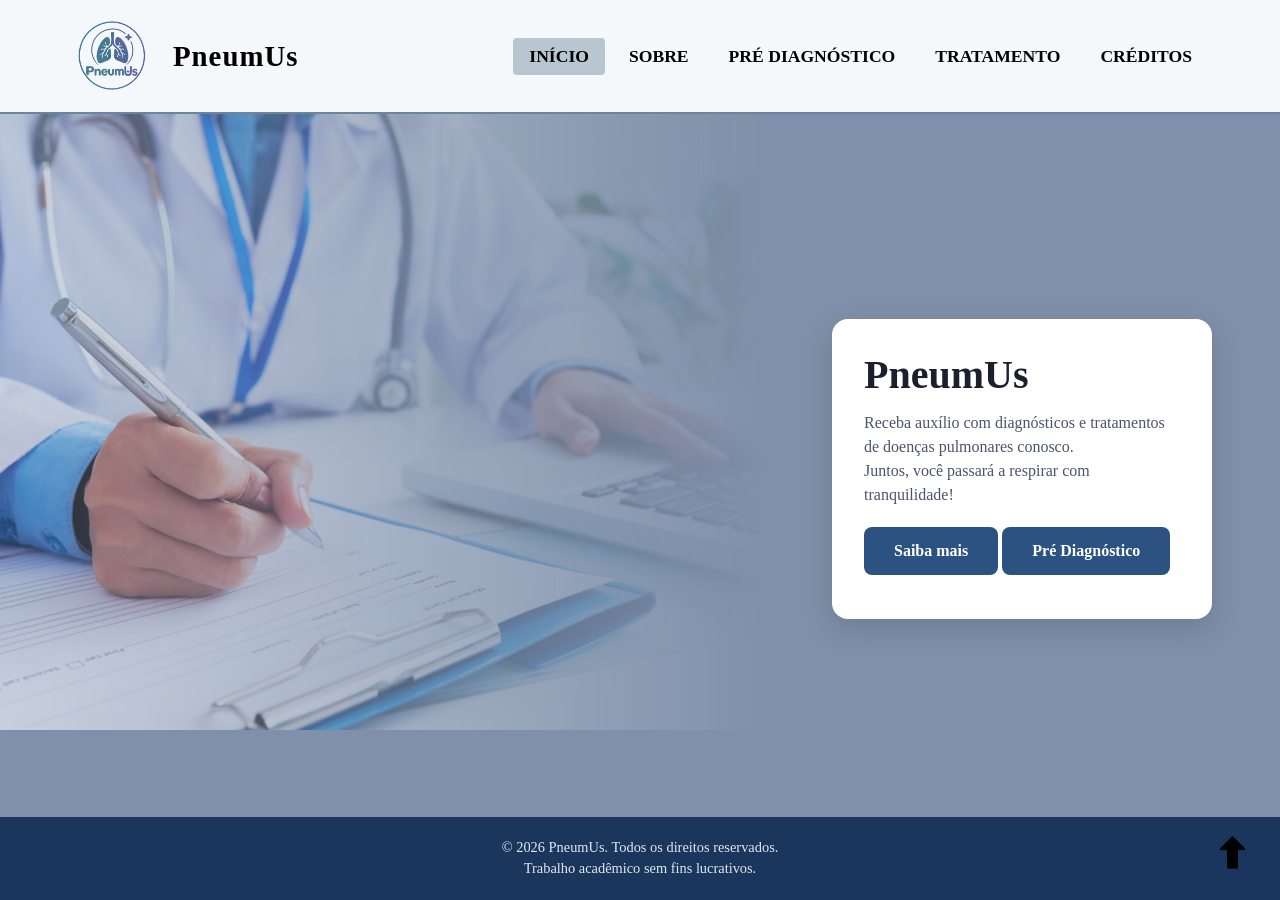
==== commit 98405073: "Add files via upload" ====
--- a/index.html
+++ b/index.html
@@ -1,41 +1,40 @@
-<!DOCTYPE html>
-<html lang="pt-br">
-    <head>
-        <title>PneumUs - Home</title>
-        <meta charset="UTF-8">
-        <meta name="viewport" content="width=device-width, initial-scale=1.0">
-        <link rel="icon" type="image/jpg" href="componentes/img/logo.png">
-        <link rel="stylesheet" href="componentes/style.css">
-    </head>
-    <body>
-        <header>
-            <div class="nav-container">
-                <div class="brand">
-                    <a style="margin-right: 20px;" href="#" class="logo"><img src="componentes/img/logo.png" width="75" height="75"></a>
-                    <a style="margin-right: 20px;" href="#" class="logof">PneumUs</a>
-                </div>
-                <nav>
-                    <ul class="nav-menu">
-                        <li><a href="#" class="nav-link active">Início</a></li>
-                        <li><a href="componentes/sobre.html" class="nav-link">Sobre</a></li>
-                        <li><a href="componentes/diagnostico.html" class="nav-link">Pré Diagnóstico</a></li>
-                        <li><a href="componentes/tratamento.html" class="nav-link">Tratamento</a></li>
-                        <li><a href="componentes/creditos.html" class="nav-link">Créditos</a></li>
-                    </ul>
-                </nav>
-            </div>
-        </header>
-        <main>
-            <div class="card-info">
-                <h2>PneumUs</h2>
-                <p>Receba auxílio com diagnósticos e tratamentos de doenças pulmonares conosco.<br>Juntos, você passará a respirar com tranquilidade!</p>
-                <a href="componentes/sobre.html" class="card-botao">Saiba mais</a>
-                <a href="componentes/diagnostico.html" class="card-botao">Pré Diagnóstico</a>
-            </div>
-        </main>
-        <footer class="rodape">
-            <a class="ancora" href="#"><img src="componentes/img/seta.png" width="35" height="35"></a>
-            <p>&copy; 2026 PneumUs. Todos os direitos reservados.<br>Trabalho acadêmico sem fins lucrativos.</p>
-        </footer>
-    </body>
+<!DOCTYPE html>
+<html lang="pt-br">
+    <head>
+        <title>PneumUs - Home</title>
+        <meta charset="UTF-8">
+        <link rel="icon" type="image/jpg" href="componentes/img/logo.png">
+        <link rel="stylesheet" href="componentes/style.css">
+    </head>
+    <body>
+        <header>
+            <div class="nav-container">
+                <div class="brand">
+                    <a style="margin-right: 20px;" href="#" class="logo"><img src="componentes/img/logo.png" width="75" height="75"></a>
+                    <a style="margin-right: 20px;" href="#" class="logof">PneumUs</a>
+                </div>
+                <nav>
+                    <ul class="nav-menu">
+                        <li><a href="#" class="nav-link active">Início</a></li>
+                        <li><a href="componentes/sobre.html" class="nav-link">Sobre</a></li>
+                        <li><a href="componentes/diagnostico.html" class="nav-link">Pré Diagnóstico</a></li>
+                        <li><a href="componentes/tratamento.html" class="nav-link">Tratamento</a></li>
+                        <li><a href="componentes/creditos.html" class="nav-link">Créditos</a></li>
+                    </ul>
+                </nav>
+            </div>
+        </header>
+        <main>
+            <div class="card-info">
+                <h2>PneumUs</h2>
+                <p>Receba auxílio com diagnósticos e tratamentos de doenças pulmonares conosco.<br>Juntos, você passará a respirar com tranquilidade!</p>
+                <a href="componentes/sobre.html" class="card-botao">Saiba mais</a>
+                <a href="componentes/diagnostico.html" class="card-botao">Pré Diagnóstico</a>
+            </div>
+        </main>
+        <footer class="rodape">
+            <a class="ancora" href="#"><img src="componentes/img/seta.png" width="35" height="35"></a>
+            <p>&copy; 2026 PneumUs. Todos os direitos reservados.<br>Trabalho acadêmico sem fins lucrativos.</p>
+        </footer>
+    </body>
 </html>
--- a/componentes/style.css
+++ b/componentes/style.css
@@ -27,16 +27,22 @@
 
 html {
   scroll-behavior: smooth;
+  min-height: 100%;
 }
 
 body {
-  height: auto;
-  min-height: 100%;
-  margin: 0;
-  display: flex;
-  flex-direction: column;
-  background: var(--azul-acizentado);
-  padding: 0;
+    width: 100%;
+    min-height: 100vh;
+    min-height: 100dvh;
+
+    margin: 0;
+    padding: 0;
+
+    display: flex;
+    flex-direction: column;
+
+    background: var(--azul-acizentado);
+    overflow-x: hidden;
 }
 
 header {
@@ -151,6 +157,7 @@
   align-items: center;
   justify-content: flex-end;
   padding: 132px 6% 40px 0;
+  flex: 1 0 auto;
 }
 
 main::after {
@@ -199,15 +206,17 @@
 }
 
 .trat-container .titulo {
-    position: relative;
-    margin: 0 auto;
-    text-align: center;
+  position: relative;
+  margin: 0 auto;
+  text-align: center;
 }
 
 .cred-container {
   width: 100%;
   min-height: 400px;
   height: auto;
+
+  flex: 1 0 auto;
 
   background: var(--azul-acizentado);
 
@@ -221,9 +230,9 @@
 }
 
 .cred-container .titulo {
-    position: relative;
-    margin: 0 auto;
-    text-align: center;
+  position: relative;
+  margin: 0 auto;
+  text-align: center;
 }
 
 #questionario {
@@ -410,22 +419,7 @@
   line-height: 1.5;
   width: 100%;
   margin-top: 0;
-}
-
-
-.ancora {
-  position: fixed;
-  bottom: 15px;
-  right: 30px;
-}
-
-.ancora img {
-  transition: transform 0.3s ease-in-out;
-}
-
-.ancora img:hover {
-  transform: scale(1.2);
-  transition-duration: 500ms;
+  flex-shrink: 0;
 }
 
 #resultado {
@@ -566,7 +560,7 @@
   background: #ffffff;
   border-radius: 16px;
   padding: 32px;
-  box-shadow: 0 10px 30px rgba(0,0,0,0.15);
+  box-shadow: 0 10px 30px rgba(0, 0, 0, 0.15);
 }
 
 .card-diag h2 {
@@ -613,62 +607,62 @@
 }
 
 .titulo {
-    display: block;
-    position: relative;
-
-    width: 100%;
-    max-width: none;
-
-    margin: 0 0 10px;
-    padding: 20px 0;
-
-    text-align: center;
-    color: #FFFFFF;
-    font-size: 3.2rem;
-    font-weight: bold;
-
-    -webkit-text-stroke-width: 1.3px;
-    -webkit-text-stroke-color: #1a365d;
+  display: block;
+  position: relative;
+
+  width: 100%;
+  max-width: none;
+
+  margin: 0 0 10px;
+  padding: 20px 0;
+
+  text-align: center;
+  color: #FFFFFF;
+  font-size: 3.2rem;
+  font-weight: bold;
+
+  -webkit-text-stroke-width: 1.3px;
+  -webkit-text-stroke-color: #1a365d;
 }
 
 .card-sobre,
 .card-sobre1,
 .card-sobre2 {
-    position: relative;
-
-    margin: 0;
-    transform: none;
-
-    width: 100%;
-    max-width: 1000px;
-    height: auto;
-
-    background: #ffffff;
-    border-radius: 16px;
-    padding: 32px;
-
-    box-shadow: 0 10px 30px rgba(0, 0, 0, 0.15);
-
-    transition: all 0.3s ease;
+  position: relative;
+
+  margin: 0;
+  transform: none;
+
+  width: 100%;
+  max-width: 1000px;
+  height: auto;
+
+  background: #ffffff;
+  border-radius: 16px;
+  padding: 32px;
+
+  box-shadow: 0 10px 30px rgba(0, 0, 0, 0.15);
+
+  transition: all 0.3s ease;
 }
 
 .card-trat {
-    position: relative;
-
-    margin: 0;
-    transform: none;
-
-    width: 100%;
-    max-width: 1000px;
-    height: auto;
-
-    background: #ffffff;
-    border-radius: 16px;
-    padding: 32px;
-
-    box-shadow: 0 10px 30px rgba(0, 0, 0, 0.15);
-
-    transition: all 0.3s ease;
+  position: relative;
+
+  margin: 0;
+  transform: none;
+
+  width: 100%;
+  max-width: 1000px;
+  height: auto;
+
+  background: #ffffff;
+  border-radius: 16px;
+  padding: 32px;
+
+  box-shadow: 0 10px 30px rgba(0, 0, 0, 0.15);
+
+  transition: all 0.3s ease;
 }
 
 .card-trat h2 {
@@ -693,22 +687,22 @@
 }
 
 .card-cred {
-    position: relative;
-
-    margin: 0;
-    transform: none;
-
-    width: 100%;
-    max-width: 1000px;
-    height: auto;
-
-    background: #ffffff;
-    border-radius: 16px;
-    padding: 32px;
-
-    box-shadow: 0 10px 30px rgba(0, 0, 0, 0.15);
-
-    transition: all 0.3s ease;
+  position: relative;
+
+  margin: 0;
+  transform: none;
+
+  width: 100%;
+  max-width: 1000px;
+  height: auto;
+
+  background: #ffffff;
+  border-radius: 16px;
+  padding: 32px;
+
+  box-shadow: 0 10px 30px rgba(0, 0, 0, 0.15);
+
+  transition: all 0.3s ease;
 }
 
 .card-cred h2 {
@@ -732,129 +726,129 @@
 }
 
 #form-hospitais {
-    display: flex;
-    flex-direction: column;
-    gap: 12px;
-    margin-top: 20px;
+  display: flex;
+  flex-direction: column;
+  gap: 12px;
+  margin-top: 20px;
 }
 
 #form-hospitais label {
-    font-weight: bold;
-    color: #1a202c;
+  font-weight: bold;
+  color: #1a202c;
 }
 
 #form-hospitais select {
-    padding: 12px;
-    border: 1px solid #cbd5e0;
-    border-radius: 6px;
-    font-size: 1rem;
+  padding: 12px;
+  border: 1px solid #cbd5e0;
+  border-radius: 6px;
+  font-size: 1rem;
 }
 
 #form-hospitais button {
-    padding: 12px 20px;
-    border: none;
-    border-radius: 6px;
-    background: #2c5282;
-    color: white;
-    font-weight: bold;
-    cursor: pointer;
-    transition: background 0.3s;
+  padding: 12px 20px;
+  border: none;
+  border-radius: 6px;
+  background: #2c5282;
+  color: white;
+  font-weight: bold;
+  cursor: pointer;
+  transition: background 0.3s;
 }
 
 #form-hospitais button:hover {
-    background: #1a365d;
+  background: #1a365d;
 }
 
 #resultado-hospitais {
-    margin-top: 25px;
+  margin-top: 25px;
 }
 
 #resultado-hospitais[hidden] {
-    display: none;
+  display: none;
 }
 
 #resultado-hospitais h3 {
-    color: #2c5282;
-    margin-bottom: 15px;
+  color: #2c5282;
+  margin-bottom: 15px;
 }
 
 .hospital-card {
-    background: #f4f8fb;
-    border-left: 4px solid #2c5282;
-    border-radius: 6px;
+  background: #f4f8fb;
+  border-left: 4px solid #2c5282;
+  border-radius: 6px;
+  padding: 20px;
+  margin-top: 15px;
+}
+
+.hospital-card h3 {
+  color: #1a365d;
+  margin-bottom: 10px;
+}
+
+.hospital-card p {
+  color: #4a5568;
+  font-size: 1rem;
+  line-height: 1.5;
+  margin: 8px 0;
+}
+
+.sumario-trat {
+  width: 100%;
+  max-width: 1000px;
+  background: #ffffff;
+  padding: 32px;
+  border-radius: 16px;
+  box-shadow: 0 10px 30px rgba(0, 0, 0, 0.15);
+}
+
+.sumario-trat h2 {
+  color: #1a202c;
+  font-size: 2rem;
+  margin-bottom: 12px;
+}
+
+.sumario-trat p {
+  color: #4a5568;
+  font-size: 1.1rem;
+  margin-bottom: 20px;
+}
+
+.sumario-trat ul {
+  display: grid;
+  grid-template-columns: repeat(2, 1fr);
+  gap: 12px;
+  list-style: none;
+}
+
+.sumario-trat a {
+  display: block;
+  padding: 12px 16px;
+  background: #f4f8fb;
+  color: #2c5282;
+  text-decoration: none;
+  font-weight: 600;
+  border-radius: 8px;
+  transition: all 0.3s ease;
+}
+
+.sumario-trat a:hover {
+  background: #2c5282;
+  color: #ffffff;
+  transform: translateX(5px);
+}
+
+.card-trat[id] {
+  scroll-margin-top: 120px;
+}
+
+@media (max-width: 600px) {
+  .sumario-trat {
     padding: 20px;
-    margin-top: 15px;
-}
-
-.hospital-card h3 {
-    color: #1a365d;
-    margin-bottom: 10px;
-}
-
-.hospital-card p {
-    color: #4a5568;
-    font-size: 1rem;
-    line-height: 1.5;
-    margin: 8px 0;
-}
-
-.sumario-trat {
-    width: 100%;
-    max-width: 1000px;
-    background: #ffffff;
-    padding: 32px;
-    border-radius: 16px;
-    box-shadow: 0 10px 30px rgba(0, 0, 0, 0.15);
-}
-
-.sumario-trat h2 {
-    color: #1a202c;
-    font-size: 2rem;
-    margin-bottom: 12px;
-}
-
-.sumario-trat p {
-    color: #4a5568;
-    font-size: 1.1rem;
-    margin-bottom: 20px;
-}
-
-.sumario-trat ul {
-    display: grid;
-    grid-template-columns: repeat(2, 1fr);
-    gap: 12px;
-    list-style: none;
-}
-
-.sumario-trat a {
-    display: block;
-    padding: 12px 16px;
-    background: #f4f8fb;
-    color: #2c5282;
-    text-decoration: none;
-    font-weight: 600;
-    border-radius: 8px;
-    transition: all 0.3s ease;
-}
-
-.sumario-trat a:hover {
-    background: #2c5282;
-    color: #ffffff;
-    transform: translateX(5px);
-}
-
-.card-trat[id] {
-    scroll-margin-top: 120px;
-}
-
-@media (max-width: 600px) {
-    .sumario-trat {
-        padding: 20px;
-    }
-
-    .sumario-trat ul {
-        grid-template-columns: 1fr;
-    }
+  }
+
+  .sumario-trat ul {
+    grid-template-columns: 1fr;
+  }
 }
 
 /* =========================================================
@@ -866,12 +860,6 @@
   width: 100%;
   overflow-x: hidden;
   scroll-padding-top: 24px;
-}
-
-body {
-  min-height: 100vh;
-  width: 100%;
-  overflow-x: hidden;
 }
 
 img {
@@ -1002,8 +990,8 @@
     width: 100%;
     height: 100%;
     opacity: 0.55;
-    -webkit-mask-image: linear-gradient(to bottom, black 0%, rgba(0,0,0,.75) 65%, transparent 100%);
-    mask-image: linear-gradient(to bottom, black 0%, rgba(0,0,0,.75) 65%, transparent 100%);
+    -webkit-mask-image: linear-gradient(to bottom, black 0%, rgba(0, 0, 0, .75) 65%, transparent 100%);
+    mask-image: linear-gradient(to bottom, black 0%, rgba(0, 0, 0, .75) 65%, transparent 100%);
   }
 
   .card-info {
@@ -1054,11 +1042,6 @@
 
   #questionario {
     padding: 28px;
-  }
-
-  .ancora {
-    right: 14px;
-    bottom: 12px;
   }
 }
 
@@ -1238,16 +1221,6 @@
     padding: 18px 42px 18px 16px;
     font-size: 0.8rem;
   }
-
-  .ancora {
-    right: 9px;
-    bottom: 9px;
-  }
-
-  .ancora img {
-    width: 30px;
-    height: 30px;
-  }
 }
 
 /* Celulares muito estreitos e telas em orientação retrato. */
@@ -1298,3 +1271,199 @@
     animation-iteration-count: 1 !important;
   }
 }
+
+
+
+/* MENU HAMBURGUER - PNEUMUS */
+
+.menu-toggle {
+    display: none;
+    border: 0;
+    background: transparent;
+    color: var(--cinza-azulado);
+    font-size: 32px;
+    line-height: 1;
+    padding: 6px 10px;
+    cursor: pointer;
+}
+
+.menu-overlay {
+    display: none;
+}
+
+@media (max-width: 600px) {
+
+    /* Evita que o cabeçalho interfira no menu fixo */
+    header {
+        backdrop-filter: none;
+        -webkit-backdrop-filter: none;
+    }
+
+    /* Botão hambúrguer */
+    .menu-toggle {
+        display: block !important;
+        position: absolute;
+        right: 25px;
+        top: 50%;
+        transform: translateY(-50%);
+        z-index: 1003;
+    }
+
+    /* Painel lateral do menu */
+    .nav-container nav#menuLinks {
+        position: fixed !important;
+        top: 0 !important;
+        left: 0 !important;
+
+        width: 280px !important;
+        max-width: 80vw !important;
+        height: 100vh !important;
+        height: 100dvh !important;
+
+        display: flex !important;
+        flex-direction: column !important;
+        align-items: stretch !important;
+        justify-content: flex-start !important;
+
+        padding: 85px 20px 30px !important;
+        gap: 15px !important;
+
+        background: #F4F8FB;
+        box-shadow: 4px 0 15px rgba(0, 0, 0, 0.15);
+
+        transform: translateX(-110%) !important;
+        visibility: hidden;
+        pointer-events: none;
+
+        transition: transform 0.3s ease, visibility 0.3s ease;
+        z-index: 1002;
+    }
+
+    /* Abas dentro do painel */
+    .nav-container nav#menuLinks .nav-menu {
+        display: flex !important;
+        flex-direction: column !important;
+        align-items: stretch !important;
+        width: 100% !important;
+        gap: 8px !important;
+    }
+
+    .nav-container nav#menuLinks .nav-menu li {
+        width: 100%;
+    }
+
+    .nav-container nav#menuLinks .nav-link {
+        display: flex;
+        width: 100%;
+        min-height: 45px;
+        justify-content: flex-start;
+        padding: 12px 15px;
+        font-size: 0.9rem;
+        text-align: left;
+    }
+
+    /* Estado aberto */
+    .nav-container nav#menuLinks.active {
+        transform: translateX(0) !important;
+        visibility: visible;
+        pointer-events: auto;
+    }
+
+    /* Fundo escuro */
+    .menu-overlay {
+        display: block;
+        position: fixed;
+        inset: 0;
+        background: rgba(0, 0, 0, 0.45);
+
+        opacity: 0;
+        visibility: hidden;
+        pointer-events: none;
+
+        transition: opacity 0.3s ease, visibility 0.3s ease;
+        z-index: 1001;
+    }
+
+    .menu-overlay.active {
+        opacity: 1;
+        visibility: visible;
+        pointer-events: auto;
+    }
+}
+
+@media (prefers-reduced-motion: reduce) {
+    .nav-container nav#menuLinks,
+    .menu-overlay {
+        transition: none;
+    }
+}
+
+/* Ajuste da distribuição vertical da página */
+
+header {
+    flex-shrink: 0;
+}
+
+@media (max-width: 850px) {
+    main {
+        flex: 1 0 auto;
+        min-height: 570px;
+    }
+}
+
+.ancora {
+    position: fixed !important;
+    display: flex !important;
+    right: 20px !important;
+    bottom: 20px !important;
+    top: auto !important;
+    left: auto !important;
+
+    width: 45px;
+    height: 45px;
+
+    z-index: 99999 !important;
+}
+
+.ancora img {
+    width: 35px;
+    height: 35px;
+    object-fit: contain;
+}
+
+.ancora img:hover {
+  transform: scale(1.2);
+}
+
+
+    align-items: center;
+    justify-content: center;
+
+    z-index: 99999;
+    cursor: pointer;
+}
+
+.ancora img {
+    width: 35px;
+    height: 35px;
+    object-fit: contain;
+    transition: transform 0.3s ease-in-out;
+}
+
+.ancora img:hover {
+    transform: scale(1.2);
+}
+
+@media (max-width: 600px) {
+    .ancora {
+        right: 15px;
+        bottom: 15px;
+        width: 40px;
+        height: 40px;
+    }
+
+    .ancora img {
+        width: 30px;
+        height: 30px;
+    }
+}
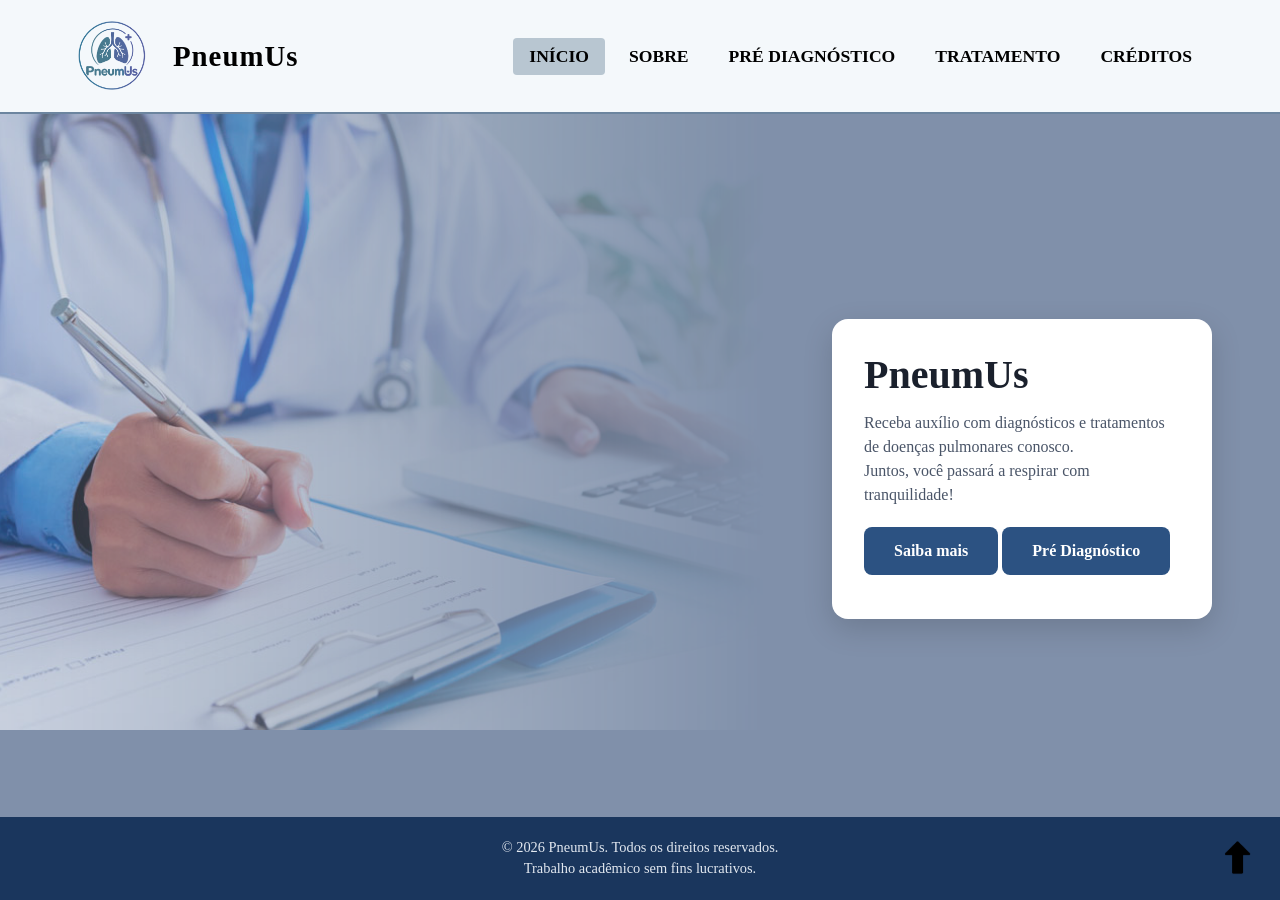
==== commit 02e8615d: "Add files via upload" ====
--- a/index.html
+++ b/index.html
@@ -1,40 +1,55 @@
-<!DOCTYPE html>
-<html lang="pt-br">
-    <head>
-        <title>PneumUs - Home</title>
-        <meta charset="UTF-8">
-        <link rel="icon" type="image/jpg" href="componentes/img/logo.png">
-        <link rel="stylesheet" href="componentes/style.css">
-    </head>
-    <body>
-        <header>
-            <div class="nav-container">
-                <div class="brand">
-                    <a style="margin-right: 20px;" href="#" class="logo"><img src="componentes/img/logo.png" width="75" height="75"></a>
-                    <a style="margin-right: 20px;" href="#" class="logof">PneumUs</a>
-                </div>
-                <nav>
-                    <ul class="nav-menu">
-                        <li><a href="#" class="nav-link active">Início</a></li>
-                        <li><a href="componentes/sobre.html" class="nav-link">Sobre</a></li>
-                        <li><a href="componentes/diagnostico.html" class="nav-link">Pré Diagnóstico</a></li>
-                        <li><a href="componentes/tratamento.html" class="nav-link">Tratamento</a></li>
-                        <li><a href="componentes/creditos.html" class="nav-link">Créditos</a></li>
-                    </ul>
-                </nav>
-            </div>
-        </header>
-        <main>
-            <div class="card-info">
-                <h2>PneumUs</h2>
-                <p>Receba auxílio com diagnósticos e tratamentos de doenças pulmonares conosco.<br>Juntos, você passará a respirar com tranquilidade!</p>
-                <a href="componentes/sobre.html" class="card-botao">Saiba mais</a>
-                <a href="componentes/diagnostico.html" class="card-botao">Pré Diagnóstico</a>
-            </div>
-        </main>
-        <footer class="rodape">
-            <a class="ancora" href="#"><img src="componentes/img/seta.png" width="35" height="35"></a>
-            <p>&copy; 2026 PneumUs. Todos os direitos reservados.<br>Trabalho acadêmico sem fins lucrativos.</p>
-        </footer>
-    </body>
+<!DOCTYPE html>
+<html lang="pt-br">
+
+<head>
+    <title>PneumUs - Home</title>
+    <meta charset="UTF-8">
+    <meta name="viewport" content="width=device-width, initial-scale=1.0">
+    <link rel="icon" type="image/jpg" href="componentes/img/logo.png">
+    <link rel="stylesheet" href="componentes/style.css">
+</head>
+
+<body>
+    <header>
+        <div class="nav-container">
+            <div class="brand">
+                <a style="margin-right: 20px;" href="#" class="logo"><img src="componentes/img/logo.png" width="75"
+                        height="75" alt="Logo PneumUs"></a>
+                <a style="margin-right: 20px;" href="#" class="logof">PneumUs</a>
+            </div>
+            <button class="menu-toggle" id="menuToggle" type="button" aria-label="Abrir menu"
+                aria-expanded="false">☰</button>
+            <nav id="menuLinks">
+                <a href="index.html" class="menu-logo" aria-label="Voltar para o início">
+                    <img src="componentes/img/logo.png" alt="Logo PneumUs">
+                </a>
+                <ul class="nav-menu">
+                    <li><a href="#" class="nav-link active">Início</a></li>
+                    <li><a href="componentes/sobre.html" class="nav-link">Sobre</a></li>
+                    <li><a href="componentes/diagnostico.html" class="nav-link">Pré Diagnóstico</a></li>
+                    <li><a href="componentes/tratamento.html" class="nav-link">Tratamento</a></li>
+                    <li><a href="componentes/creditos.html" class="nav-link">Créditos</a></li>
+                </ul>
+            </nav>
+        </div>
+        <div class="menu-overlay" id="menuOverlay"></div>
+    </header>
+    <main>
+        <div class="card-info">
+            <h2>PneumUs</h2>
+            <p>Receba auxílio com diagnósticos e tratamentos de doenças pulmonares conosco.<br>Juntos, você passará a
+                respirar com tranquilidade!</p>
+            <a href="componentes/sobre.html" class="card-botao">Saiba mais</a>
+            <a href="componentes/diagnostico.html" class="card-botao">Pré Diagnóstico</a>
+        </div>
+    </main>
+    <footer class="rodape">
+        <p>&copy; 2026 PneumUs. Todos os direitos reservados.<br>Trabalho acadêmico sem fins lucrativos.</p>
+    </footer>
+    <a class="ancora" href="#" aria-label="Voltar ao topo">
+        <img src="componentes/img/seta.png" width="35" height="35" alt="">
+    </a>
+    <script src="componentes/scripts/menu.js"></script>
+</body>
+
 </html>
--- a/componentes/style.css
+++ b/componentes/style.css
@@ -1,15 +1,8 @@
 :root {
   --azul-acizentado: #8090AA;
-  --azul-escuro: rgb(36, 103, 192);
   --azul-medio: rgba(102, 128, 156, 0.96);
-  ;
-  --azul-vibrante: #002b51;
-  --azul-claro: #64B5F6;
   --azul-neon: #00A8FF;
-  --branco: #000000;
-  --blanco: #FFFFFF;
-  --cinza-azulado: #000000;
-  --font-header: 'Orbitron', sans-serif;
+  --preto: #000000;
   --transition: all 0.3s ease;
 }
 
@@ -26,8 +19,11 @@
 }
 
 html {
+  width: 100%;
+  min-height: 100%;
+  overflow-x: hidden;
   scroll-behavior: smooth;
-  min-height: 100%;
+  scroll-padding-top: 24px;
 }
 
 body {
@@ -78,10 +74,9 @@
 }
 
 .logo {
-  font-family: var(--font-header);
   font-size: 1.8rem;
   font-weight: bold;
-  color: var(--branco);
+  color: var(--preto);
   text-decoration: none;
   letter-spacing: 1px;
 }
@@ -89,7 +84,7 @@
 .logof {
   font-size: 1.8rem;
   font-weight: bold;
-  color: var(--branco);
+  color: var(--preto);
   text-decoration: none;
   letter-spacing: 1px;
 }
@@ -117,7 +112,7 @@
 
 .nav-link {
   font-family: var(--font-sub);
-  color: var(--cinza-azulado);
+  color: var(--preto);
   text-decoration: none;
   font-size: 1.1rem;
   font-weight: 600;
@@ -132,7 +127,7 @@
 .nav-link:hover,
 .nav-link.active,
 .nav-menu li:hover>.nav-link {
-  color: var(--cinza-azulado) !important;
+  color: var(--preto) !important;
   background: rgba(5, 50, 86, 0.25) !important;
 }
 
@@ -301,21 +296,6 @@
   color: #4a5568;
 }
 
-.card-botao {
-  display: inline-block;
-  background: #2c5282;
-  color: white;
-  padding: 15px 30px;
-  border-radius: 8px;
-  text-decoration: none;
-  font-weight: bold;
-  transition: background 0.2s;
-}
-
-.card-botao:hover {
-  background: #1a365d;
-}
-
 .card-sobre2 h2 {
   color: #1a202c;
   font-size: 2.5rem;
@@ -329,21 +309,6 @@
   font-size: 1.3rem;
   line-height: 1.5;
   margin-bottom: 20px;
-}
-
-.card-botao {
-  display: inline-block;
-  background: #2c5282;
-  color: white;
-  padding: 15px 30px;
-  border-radius: 8px;
-  text-decoration: none;
-  font-weight: bold;
-  transition: background 0.2s;
-}
-
-.card-botao:hover {
-  background: #1a365d;
 }
 
 .card-info {
@@ -393,21 +358,6 @@
   margin-bottom: 20px;
 }
 
-.card-botao {
-  display: inline-block;
-  background: #2c5282;
-  color: white;
-  padding: 15px 30px;
-  border-radius: 8px;
-  text-decoration: none;
-  font-weight: bold;
-  transition: background 0.2s;
-}
-
-.card-botao:hover {
-  background: #1a365d;
-}
-
 footer {
   position: relative;
   z-index: 10;
@@ -427,27 +377,13 @@
   position: relative;
   z-index: 1;
   width: 100%;
-  margin-top: 20px;
-  padding: 15px;
   box-sizing: border-box;
   color: #1a202c;
-  background-color: #f4f8fb;
-  border-radius: 8px;
   overflow-wrap: break-word;
 }
 
 #resultado h2 {
-  margin-bottom: 15px;
-  color: #1a202c;
   font-size: 1.5rem;
-}
-
-.condicao-resultado {
-  margin: 15px 0;
-  padding: 15px;
-  background: #ffffff;
-  border-left: 4px solid #2c5282;
-  border-radius: 6px;
 }
 
 .condicao-resultado h3 {
@@ -459,7 +395,6 @@
   margin: 10px 0;
   line-height: 1.6;
 }
-
 
 .modulo {
   margin: 24px 0;
@@ -855,12 +790,6 @@
    AJUSTES DE RESPONSIVIDADE - PNEUMUS
    Regras complementares para celulares, tablets e monitores.
    ========================================================= */
-
-html {
-  width: 100%;
-  overflow-x: hidden;
-  scroll-padding-top: 24px;
-}
 
 img {
   max-width: 100%;
@@ -1272,15 +1201,13 @@
   }
 }
 
-
-
 /* MENU HAMBURGUER - PNEUMUS */
 
 .menu-toggle {
     display: none;
     border: 0;
     background: transparent;
-    color: var(--cinza-azulado);
+    color: var(--preto);
     font-size: 32px;
     line-height: 1;
     padding: 6px 10px;
@@ -1414,32 +1341,15 @@
 .ancora {
     position: fixed !important;
     display: flex !important;
+    align-items: center;
+    justify-content: center;
     right: 20px !important;
     bottom: 20px !important;
     top: auto !important;
     left: auto !important;
-
     width: 45px;
     height: 45px;
-
     z-index: 99999 !important;
-}
-
-.ancora img {
-    width: 35px;
-    height: 35px;
-    object-fit: contain;
-}
-
-.ancora img:hover {
-  transform: scale(1.2);
-}
-
-
-    align-items: center;
-    justify-content: center;
-
-    z-index: 99999;
     cursor: pointer;
 }
 
@@ -1466,4 +1376,33 @@
         width: 30px;
         height: 30px;
     }
-}+}
+
+/* LOGO NO TOPO DO MENU LATERAL */
+
+.menu-logo {
+    display: none;
+    text-decoration: none;
+}
+
+@media (max-width: 600px) {
+
+    .nav-container nav#menuLinks {
+        padding: 30px 20px !important;
+    }
+
+    .menu-logo {
+        display: flex;
+        justify-content: center;
+        align-items: center;
+
+        width: 100%;
+        margin-bottom: 15px;
+    }
+
+    .menu-logo img {
+        width: 100px;
+        height: 100px;
+        object-fit: contain;
+    }
+}
